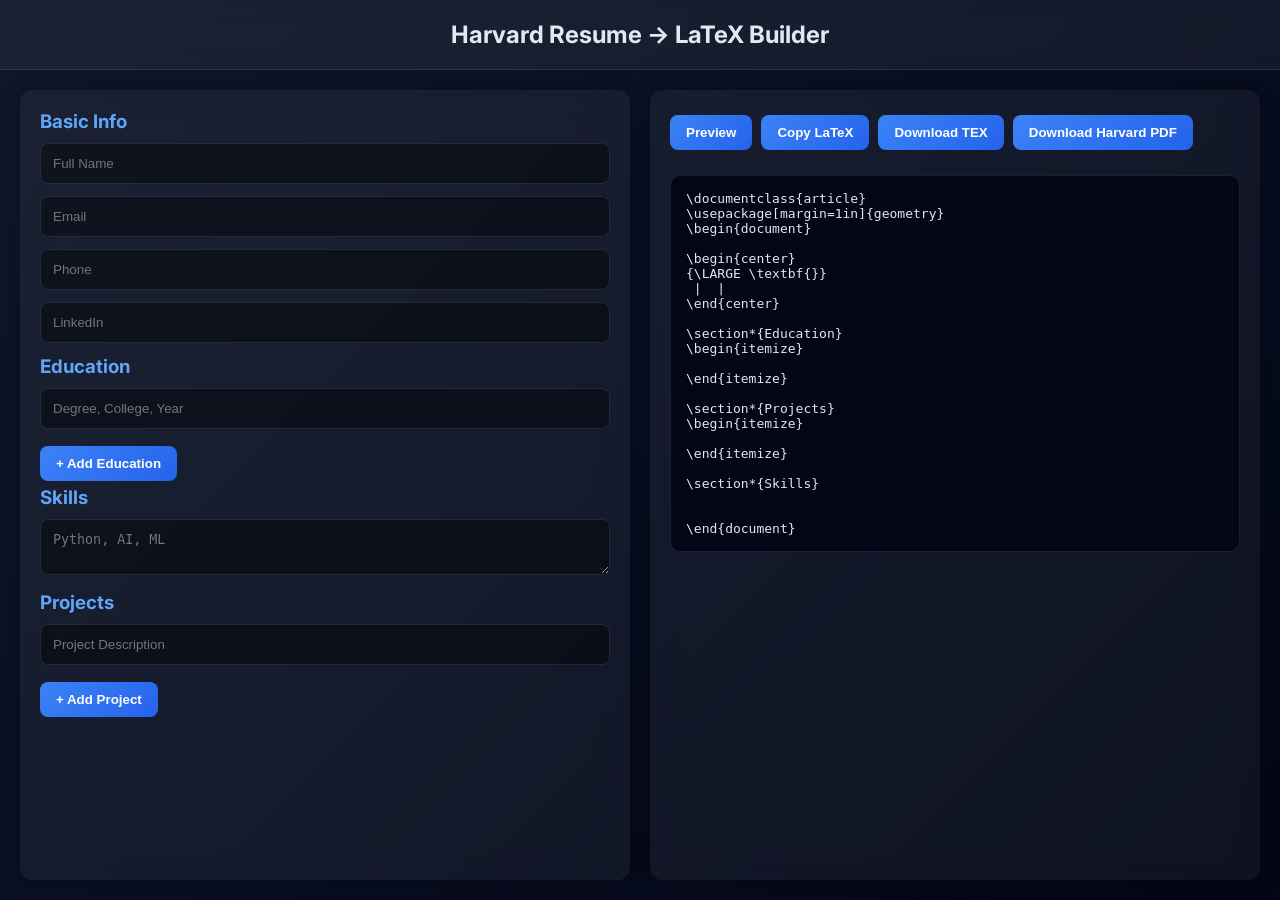
==== Resumify/frontend/index.html @ 5a6a53fe "Initialize Resumify project and sync changes" ====
<!DOCTYPE html>
<html lang="en">
<head>

<meta charset="UTF-8">
<meta name="viewport" content="width=device-width, initial-scale=1.0">

<title>Harvard Resume → LaTeX Builder</title>

<style>

/* FONT */
@import url('https://fonts.googleapis.com/css2?family=Inter:wght@400;600;700&display=swap');

/* RESET */
*
{
box-sizing:border-box;
margin:0;
padding:0;
}

/* BODY */
body
{
font-family:Inter, system-ui;
background:linear-gradient(135deg,#0f172a,#020617);
color:#e2e8f0;
height:100vh;
display:flex;
flex-direction:column;
}

/* HEADER */
header
{
padding:20px;
text-align:center;
font-size:24px;
font-weight:700;
background:rgba(255,255,255,0.05);
backdrop-filter:blur(10px);
border-bottom:1px solid rgba(255,255,255,0.1);
}

/* MAIN */
.main
{
flex:1;
display:flex;
padding:20px;
gap:20px;
}

/* PANELS */
.left,.right
{
flex:1;
background:rgba(255,255,255,0.05);
backdrop-filter:blur(15px);
border-radius:12px;
padding:20px;
overflow:auto;
box-shadow:0 0 20px rgba(0,0,0,0.3);
}

/* TITLES */
h3
{
margin-bottom:10px;
color:#60a5fa;
}

/* INPUTS */
input,textarea
{
width:100%;
padding:12px;
margin-bottom:12px;
background:rgba(0,0,0,0.4);
border:1px solid rgba(255,255,255,0.1);
border-radius:8px;
color:white;
outline:none;
transition:0.3s;
}

input:focus,textarea:focus
{
border-color:#3b82f6;
box-shadow:0 0 10px rgba(59,130,246,0.5);
}

/* BUTTONS */
button
{
padding:10px 16px;
margin:5px 5px 5px 0;
background:linear-gradient(135deg,#3b82f6,#2563eb);
border:none;
border-radius:8px;
color:white;
font-weight:600;
cursor:pointer;
transition:0.3s;
}

button:hover
{
transform:translateY(-2px);
box-shadow:0 5px 15px rgba(59,130,246,0.4);
}

/* LATEX OUTPUT */
pre
{
background:#020617;
padding:15px;
border-radius:10px;
font-size:13px;
border:1px solid rgba(255,255,255,0.1);
}

/* MODAL */
.modal
{
display:none;
position:fixed;
top:0;
left:0;
width:100%;
height:100%;
background:rgba(0,0,0,0.8);
justify-content:center;
align-items:center;
}

.modal-content
{
background:white;
color:black;
padding:40px;
border-radius:10px;
width:60%;
max-width:700px;
}

.close
{
float:right;
font-size:20px;
cursor:pointer;
color:red;
}

</style>

</head>

<body>

<header>
Harvard Resume → LaTeX Builder
</header>

<div class="main">

<!-- LEFT PANEL -->
<div class="left">

<h3>Basic Info</h3>

<input id="name" placeholder="Full Name">
<input id="email" placeholder="Email">
<input id="phone" placeholder="Phone">
<input id="linkedin" placeholder="LinkedIn">

<h3>Education</h3>

<div id="educationContainer"></div>

<button onclick="addEducation()">+ Add Education</button>

<h3>Skills</h3>

<textarea id="skills" placeholder="Python, AI, ML"></textarea>

<h3>Projects</h3>

<div id="projectContainer"></div>

<button onclick="addProject()">+ Add Project</button>

</div>

<!-- RIGHT PANEL -->
<div class="right">

<button onclick="previewResume()">Preview</button>

<button onclick="copyLatex()">Copy LaTeX</button>

<button onclick="downloadTex()">Download TEX</button>

<button onclick="downloadPDF()">Download Harvard PDF</button>

<br><br>

<pre id="output"></pre>

</div>

</div>

<!-- MODAL -->
<div id="modal" class="modal">

<div class="modal-content">

<span class="close" onclick="closeModal()">✖</span>

<div id="resumePreview"></div>

</div>

</div>

<script>

/* GLOBAL LATEX */
let latex="";

/* INIT */
window.onload=function()
{
addEducation();
addProject();
updateLatex();
};

/* ADD EDUCATION */
function addEducation()
{
let input=document.createElement("input");
input.placeholder="Degree, College, Year";
input.oninput=updateLatex;
educationContainer.appendChild(input);
}

/* ADD PROJECT */
function addProject()
{
let input=document.createElement("input");
input.placeholder="Project Description";
input.oninput=updateLatex;
projectContainer.appendChild(input);
}

/* GET VALUE */
function get(id)
{
return document.getElementById(id).value||"";
}

/* LATEX LIST */
function getLatexList(id)
{
let items=document.querySelectorAll("#"+id+" input");
let result="";
items.forEach(i=>{
if(i.value.trim())
result+="\\item "+i.value+"\n";
});
return result;
}

/* HTML LIST */
function getHTMLList(id)
{
let items=document.querySelectorAll("#"+id+" input");
let result="";
items.forEach(i=>{
if(i.value.trim())
result+="<li>"+i.value+"</li>";
});
return result;
}

/* UPDATE LATEX */
function updateLatex()
{

latex=`\\documentclass{article}
\\usepackage[margin=1in]{geometry}
\\begin{document}

\\begin{center}
{\\LARGE \\textbf{${get("name")}}}
${get("email")} | ${get("phone")} | ${get("linkedin")}
\\end{center}

\\section*{Education}
\\begin{itemize}
${getLatexList("educationContainer")}
\\end{itemize}

\\section*{Projects}
\\begin{itemize}
${getLatexList("projectContainer")}
\\end{itemize}

\\section*{Skills}
${get("skills")}

\\end{document}`;

output.textContent=latex;

}

document.addEventListener("input",updateLatex);

/* PREVIEW */
function previewResume()
{

resumePreview.innerHTML=`
<h1>${get("name")}</h1>
<p>${get("email")} | ${get("phone")} | ${get("linkedin")}</p>

<h2>Education</h2>
<ul>${getHTMLList("educationContainer")}</ul>

<h2>Projects</h2>
<ul>${getHTMLList("projectContainer")}</ul>

<h2>Skills</h2>
<p>${get("skills")}</p>
`;

modal.style.display="flex";

}

/* CLOSE */
function closeModal()
{
modal.style.display="none";
}

/* COPY */
function copyLatex()
{
navigator.clipboard.writeText(latex);
alert("LaTeX copied");
}

/* DOWNLOAD TEX */
function downloadTex()
{
let blob=new Blob([latex],{type:"application/x-tex"});
let link=document.createElement("a");
link.href=URL.createObjectURL(blob);
link.download="resume.tex";
link.click();
}

/* DOWNLOAD HARVARD PDF */
function downloadPDF()
{

let win=window.open("","_blank");

win.document.write(`
<html>
<head>
<title>Resume</title>

<style>

body
{
font-family:"Times New Roman",serif;
padding:60px;
max-width:800px;
margin:auto;
color:black;
}

.name
{
font-size:28px;
font-weight:bold;
margin-bottom:5px;
}

.contact
{
margin-bottom:20px;
}

.section
{
font-weight:bold;
margin-top:20px;
border-bottom:1px solid black;
}

ul
{
margin-top:5px;
}

</style>

</head>

<body>

<div class="name">
${get("name")}
</div>

<div class="contact">
${get("email")} | ${get("phone")} | ${get("linkedin")}
</div>

<div class="section">EDUCATION</div>
<ul>${getHTMLList("educationContainer")}</ul>

<div class="section">PROJECTS</div>
<ul>${getHTMLList("projectContainer")}</ul>

<div class="section">SKILLS</div>
<p>${get("skills")}</p>

</body>
</html>
`);

win.document.close();

win.print();

}

</script>

</body>

</html>
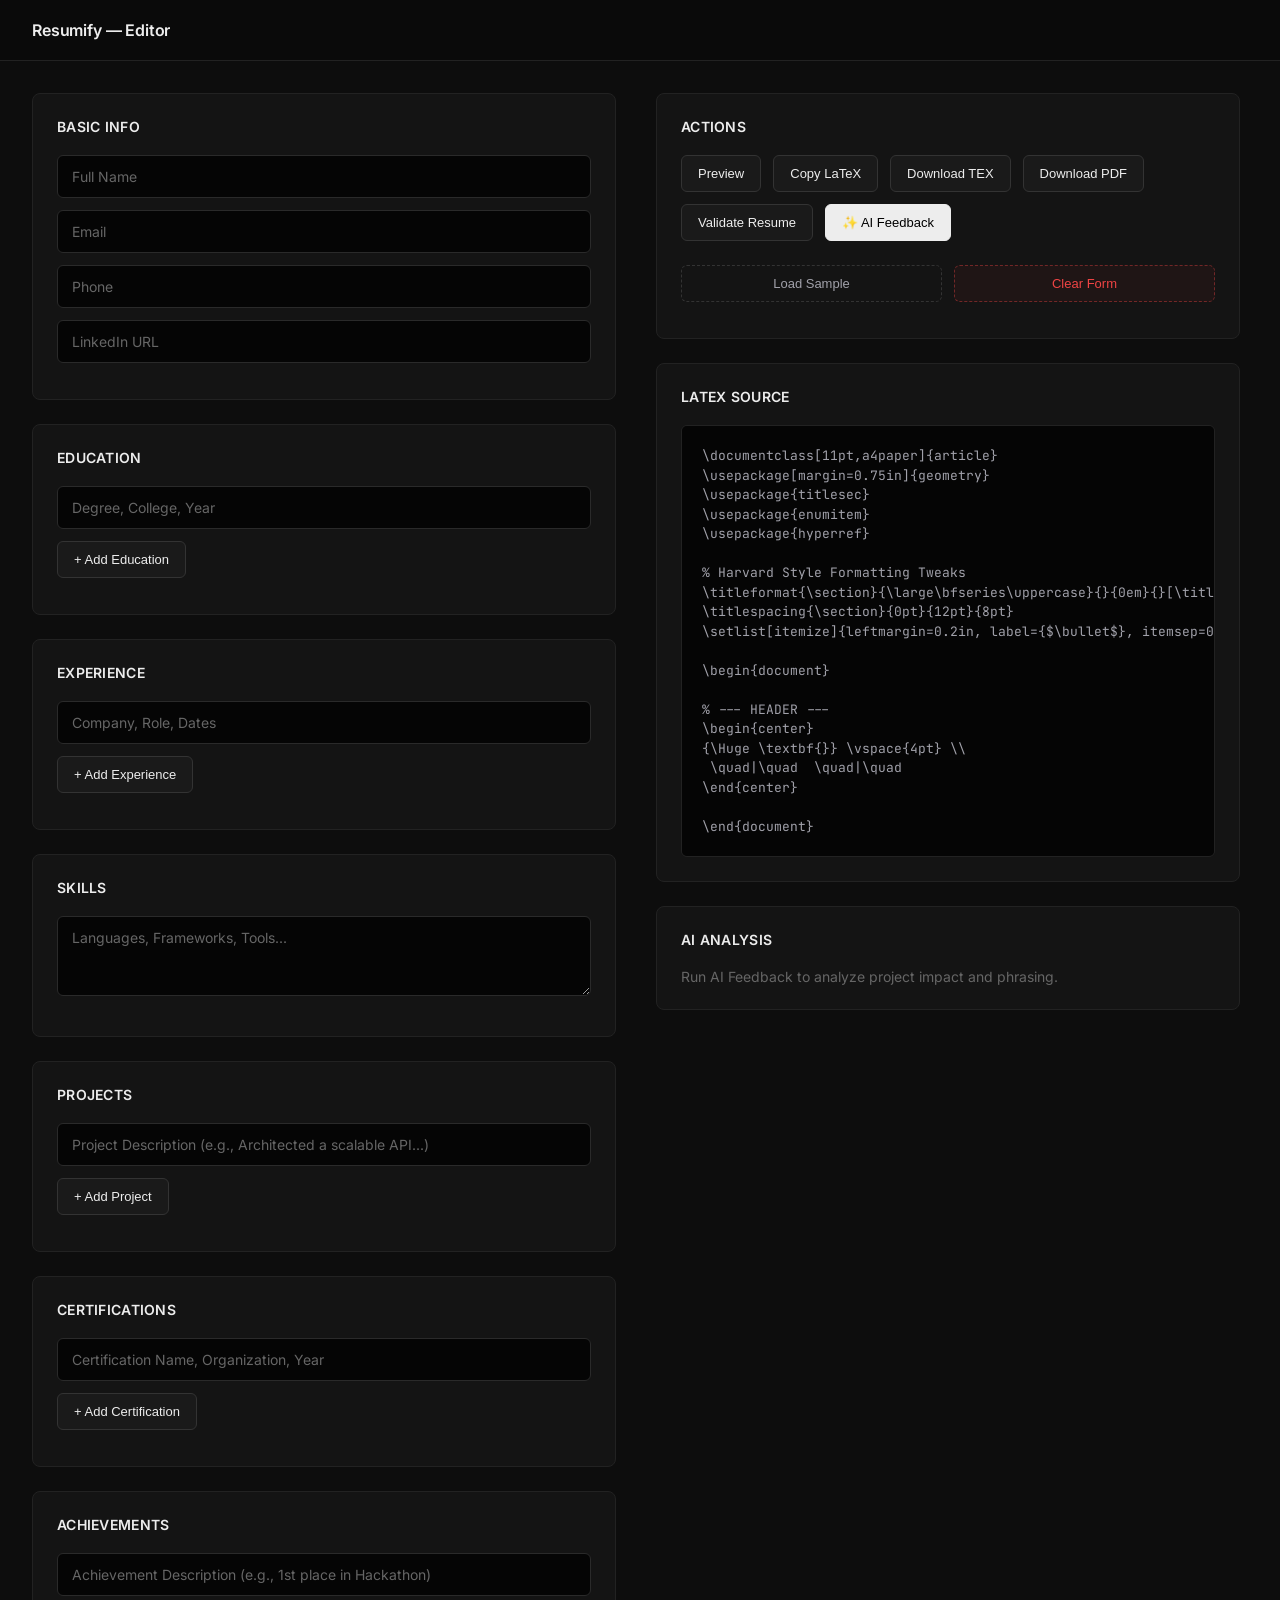
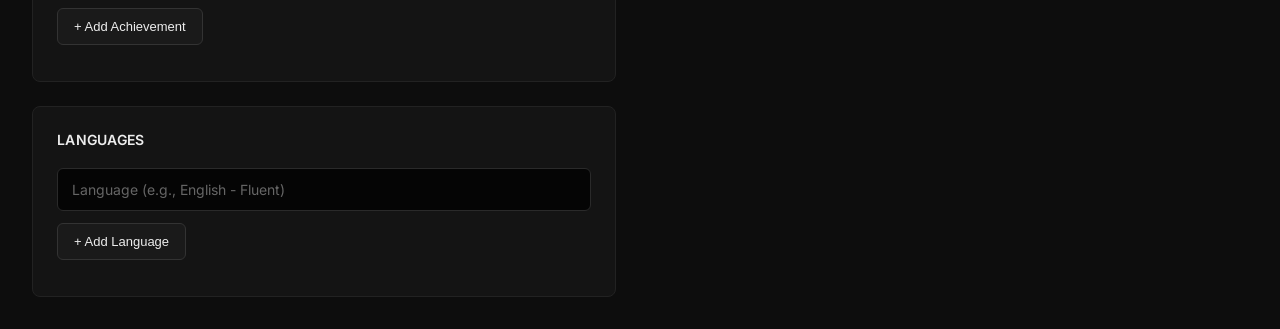
==== commit 4b6cc460: "Added FastAPI backend, ML model (DistilBERT), AI feedback UI" ====
--- a/Resumify/frontend/index.html
+++ b/Resumify/frontend/index.html
@@ -5,12 +5,12 @@
 <meta charset="UTF-8">
 <meta name="viewport" content="width=device-width, initial-scale=1.0">
 
-<title>Harvard Resume → LaTeX Builder</title>
+<title>Resumify — Professional Builder</title>
 
 <style>
 
-/* FONT */
-@import url('https://fonts.googleapis.com/css2?family=Inter:wght@400;600;700&display=swap');
+/* FONTS */
+@import url('https://fonts.googleapis.com/css2?family=Inter:wght@400;500;600&family=JetBrains+Mono:wght@400&display=swap');
 
 /* RESET */
 *
@@ -23,134 +23,269 @@
 /* BODY */
 body
 {
-font-family:Inter, system-ui;
-background:linear-gradient(135deg,#0f172a,#020617);
-color:#e2e8f0;
-height:100vh;
-display:flex;
-flex-direction:column;
+font-family: 'Inter', -apple-system, BlinkMacSystemFont, "Segoe UI", Roboto, sans-serif;
+background-color: #0d0d0d;
+color: #ededed;
+height: 100vh;
+display: flex;
+flex-direction: column;
 }
 
 /* HEADER */
 header
 {
-padding:20px;
-text-align:center;
-font-size:24px;
-font-weight:700;
-background:rgba(255,255,255,0.05);
-backdrop-filter:blur(10px);
-border-bottom:1px solid rgba(255,255,255,0.1);
+padding: 20px 32px;
+font-size: 16px;
+font-weight: 600;
+background-color: #0a0a0a;
+border-bottom: 1px solid #222;
+display: flex;
+align-items: center;
+letter-spacing: -0.01em;
+color: #ededed;
 }
 
 /* MAIN */
 .main
 {
-flex:1;
-display:flex;
-padding:20px;
-gap:20px;
+flex: 1;
+display: flex;
+padding: 32px;
+gap: 32px;
+max-width: 1600px;
+margin: 0 auto;
+width: 100%;
 }
 
 /* PANELS */
-.left,.right
-{
-flex:1;
-background:rgba(255,255,255,0.05);
-backdrop-filter:blur(15px);
-border-radius:12px;
-padding:20px;
-overflow:auto;
-box-shadow:0 0 20px rgba(0,0,0,0.3);
+.left, .right
+{
+flex: 1;
+overflow-y: auto;
+display: flex;
+flex-direction: column;
+gap: 24px;
+padding-right: 8px;
+}
+
+/* SCROLLBARS */
+::-webkit-scrollbar { width: 6px; height: 6px; }
+::-webkit-scrollbar-track { background: transparent; }
+::-webkit-scrollbar-thumb { background: #333; border-radius: 4px; }
+::-webkit-scrollbar-thumb:hover { background: #555; }
+
+/* CARDS */
+.card
+{
+background-color: #141414;
+border-radius: 8px;
+padding: 24px;
+border: 1px solid #222;
 }
 
 /* TITLES */
 h3
 {
-margin-bottom:10px;
-color:#60a5fa;
+margin-bottom: 20px;
+color: #ededed;
+font-size: 14px;
+font-weight: 600;
+letter-spacing: 0.02em;
+text-transform: uppercase;
 }
 
 /* INPUTS */
-input,textarea
-{
-width:100%;
-padding:12px;
-margin-bottom:12px;
-background:rgba(0,0,0,0.4);
-border:1px solid rgba(255,255,255,0.1);
-border-radius:8px;
-color:white;
-outline:none;
-transition:0.3s;
-}
-
-input:focus,textarea:focus
-{
-border-color:#3b82f6;
-box-shadow:0 0 10px rgba(59,130,246,0.5);
+input, textarea
+{
+width: 100%;
+padding: 12px 14px;
+margin-bottom: 12px;
+background-color: #050505;
+border: 1px solid #2a2a2a;
+border-radius: 6px;
+color: #ededed;
+outline: none;
+font-size: 14px;
+font-family: inherit;
+transition: border-color 0.15s ease, box-shadow 0.15s ease;
+}
+
+input:focus, textarea:focus
+{
+border-color: #ededed;
+box-shadow: 0 0 0 1px #ededed;
+}
+
+input::placeholder, textarea::placeholder {
+color: #666;
+}
+
+textarea {
+min-height: 80px;
+resize: vertical;
 }
 
 /* BUTTONS */
 button
 {
-padding:10px 16px;
-margin:5px 5px 5px 0;
-background:linear-gradient(135deg,#3b82f6,#2563eb);
-border:none;
-border-radius:8px;
-color:white;
-font-weight:600;
-cursor:pointer;
-transition:0.3s;
+padding: 10px 16px;
+margin: 0 8px 12px 0;
+background-color: #1a1a1a;
+border: 1px solid #333;
+border-radius: 6px;
+color: #ededed;
+font-size: 13px;
+font-weight: 500;
+cursor: pointer;
+transition: all 0.15s ease;
+display: inline-flex;
+align-items: center;
+justify-content: center;
 }
 
 button:hover
 {
-transform:translateY(-2px);
-box-shadow:0 5px 15px rgba(59,130,246,0.4);
+background-color: #2a2a2a;
+border-color: #444;
+}
+
+.button-primary {
+background-color: #ededed;
+color: #000;
+border-color: #ededed;
+}
+
+.button-primary:hover {
+background-color: #fff;
+border-color: #fff;
 }
 
 /* LATEX OUTPUT */
 pre
 {
-background:#020617;
-padding:15px;
-border-radius:10px;
-font-size:13px;
-border:1px solid rgba(255,255,255,0.1);
+background-color: #050505;
+padding: 20px;
+border-radius: 6px;
+font-size: 13px;
+border: 1px solid #222;
+overflow: auto;
+max-height: 480px;
+color: #a1a1aa;
+font-family: 'JetBrains Mono', 'Menlo', monospace;
+line-height: 1.5;
+}
+
+/* AI FEEDBACK UI */
+.spinner {
+width: 24px;
+height: 24px;
+border: 3px solid rgba(255, 255, 255, 0.1);
+border-top: 3px solid #ededed;
+border-radius: 50%;
+animation: spin 1s linear infinite;
+display: inline-block;
+}
+@keyframes spin {
+0% { transform: rotate(0deg); }
+100% { transform: rotate(360deg); }
+}
+
+.progress-bg {
+background-color: #222;
+height: 6px;
+border-radius: 3px;
+width: 100%;
+overflow: hidden;
+margin-top: 6px;
+}
+.progress-fill {
+height: 100%;
+border-radius: 3px;
+transition: width 0.5s ease-out;
+}
+
+.badge {
+padding: 4px 8px;
+border-radius: 4px;
+font-size: 11px;
+font-weight: 600;
+text-transform: uppercase;
+letter-spacing: 0.05em;
+display: inline-block;
+}
+.badge.strong {
+background: rgba(16, 185, 129, 0.1);
+color: #10b981;
+border: 1px solid rgba(16, 185, 129, 0.2);
+}
+.badge.weak {
+background: rgba(239, 68, 68, 0.1);
+color: #ef4444;
+border: 1px solid rgba(239, 68, 68, 0.2);
+}
+
+.btn-icon {
+background: #1a1a1a;
+border: 1px solid #333;
+padding: 6px 12px;
+border-radius: 4px;
+color: #a1a1aa;
+font-size: 12px;
+cursor: pointer;
+transition: all 0.15s ease;
+display: flex;
+align-items: center;
+gap: 6px;
+margin: 0;
+}
+.btn-icon:hover {
+background: #2a2a2a;
+color: #ededed;
+border-color: #444;
 }
 
 /* MODAL */
 .modal
 {
-display:none;
-position:fixed;
-top:0;
-left:0;
-width:100%;
-height:100%;
-background:rgba(0,0,0,0.8);
-justify-content:center;
-align-items:center;
+display: none;
+position: fixed;
+top: 0;
+left: 0;
+width: 100%;
+height: 100%;
+background: rgba(0, 0, 0, 0.85);
+backdrop-filter: blur(4px);
+justify-content: center;
+align-items: center;
+z-index: 1000;
 }
 
 .modal-content
 {
-background:white;
-color:black;
-padding:40px;
-border-radius:10px;
-width:60%;
-max-width:700px;
+background: #0d0d0d;
+color: #ededed;
+padding: 40px;
+border-radius: 12px;
+border: 1px solid #333;
+width: 60%;
+max-width: 800px;
+max-height: 85vh;
+overflow-y: auto;
+box-shadow: 0 24px 48px rgba(0,0,0,0.5);
 }
 
 .close
 {
-float:right;
-font-size:20px;
-cursor:pointer;
-color:red;
+float: right;
+font-size: 24px;
+cursor: pointer;
+color: #666;
+transition: color 0.15s ease;
+line-height: 1;
+}
+
+.close:hover {
+color: #ededed;
 }
 
 </style>
@@ -160,7 +295,7 @@
 <body>
 
 <header>
-Harvard Resume → LaTeX Builder
+Resumify — Editor
 </header>
 
 <div class="main">
@@ -168,45 +303,84 @@
 <!-- LEFT PANEL -->
 <div class="left">
 
-<h3>Basic Info</h3>
-
-<input id="name" placeholder="Full Name">
-<input id="email" placeholder="Email">
-<input id="phone" placeholder="Phone">
-<input id="linkedin" placeholder="LinkedIn">
-
-<h3>Education</h3>
-
-<div id="educationContainer"></div>
-
-<button onclick="addEducation()">+ Add Education</button>
-
-<h3>Skills</h3>
-
-<textarea id="skills" placeholder="Python, AI, ML"></textarea>
-
-<h3>Projects</h3>
-
-<div id="projectContainer"></div>
-
-<button onclick="addProject()">+ Add Project</button>
+    <div class="card">
+        <h3>Basic Info</h3>
+        <input id="name" placeholder="Full Name">
+        <input id="email" placeholder="Email">
+        <input id="phone" placeholder="Phone">
+        <input id="linkedin" placeholder="LinkedIn URL">
+    </div>
+
+    <div class="card">
+        <h3>Education</h3>
+        <div id="educationContainer"></div>
+        <button onclick="addEducation()">+ Add Education</button>
+    </div>
+
+    <div class="card">
+        <h3>Experience</h3>
+        <div id="experienceContainer"></div>
+        <button onclick="addExperience()">+ Add Experience</button>
+    </div>
+
+    <div class="card">
+        <h3>Skills</h3>
+        <textarea id="skills" placeholder="Languages, Frameworks, Tools..."></textarea>
+    </div>
+
+    <div class="card">
+        <h3>Projects</h3>
+        <div id="projectContainer"></div>
+        <button onclick="addProject()">+ Add Project</button>
+    </div>
+
+    <div class="card">
+        <h3>Certifications</h3>
+        <div id="certificationsContainer"></div>
+        <button onclick="addCertifications()">+ Add Certification</button>
+    </div>
+
+    <div class="card">
+        <h3>Achievements</h3>
+        <div id="achievementsContainer"></div>
+        <button onclick="addAchievements()">+ Add Achievement</button>
+    </div>
+
+    <div class="card">
+        <h3>Languages</h3>
+        <div id="languagesContainer"></div>
+        <button onclick="addLanguages()">+ Add Language</button>
+    </div>
 
 </div>
 
 <!-- RIGHT PANEL -->
 <div class="right">
 
-<button onclick="previewResume()">Preview</button>
-
-<button onclick="copyLatex()">Copy LaTeX</button>
-
-<button onclick="downloadTex()">Download TEX</button>
-
-<button onclick="downloadPDF()">Download Harvard PDF</button>
-
-<br><br>
-
-<pre id="output"></pre>
+    <div class="card">
+        <h3>Actions</h3>
+        <button onclick="previewResume()">Preview</button>
+        <button onclick="copyLatex()">Copy LaTeX</button>
+        <button onclick="downloadTex()">Download TEX</button>
+        <button onclick="downloadPDF()">Download PDF</button>
+        <button onclick="validateResume()">Validate Resume</button>
+        <button onclick="getAIFeedback()" class="button-primary">✨ AI Feedback</button>
+        <div style="height: 12px; width: 100%;"></div>
+        <button onclick="loadSampleData()" style="width: calc(50% - 6px); margin-right: 8px; border: 1px dashed #333; color: #a1a1aa; background: transparent;">Load Sample</button>
+        <button onclick="clearForm()" style="width: calc(50% - 6px); margin-right: 0; border: 1px dashed rgba(239, 68, 68, 0.4); color: #ef4444; background: rgba(239, 68, 68, 0.05);">Clear Form</button>
+    </div>
+
+    <div class="card">
+        <h3>LaTeX Source</h3>
+        <pre id="output"></pre>
+    </div>
+
+    <div class="card">
+        <h3 id="aiHeader">AI Analysis</h3>
+        <div id="validationResult" style="display: none; margin-bottom: 16px; padding: 12px 16px; border-radius: 6px; background: #050505; border: 1px solid #222; font-size: 14px; font-weight: 500;"></div>
+        <div id="aiScoreContainer" style="margin-bottom: 16px;"></div>
+        <div id="aiFeedbackContainer"><p style="color:#666; font-size: 14px;">Run AI Feedback to analyze project impact and phrasing.</p></div>
+    </div>
 
 </div>
 
@@ -230,222 +404,584 @@
 /* GLOBAL LATEX */
 let latex="";
 
+/* UX FEATURES: LOCALSTORAGE & TOAST */
+function showToast(msg) {
+    let t = document.getElementById("toast");
+    if(!t) {
+        t = document.createElement("div");
+        t.id = "toast";
+        t.style.cssText = "position: fixed; bottom: 24px; right: 24px; background: #10b981; color: #fff; padding: 12px 20px; border-radius: 6px; font-size: 13px; font-weight: 500; box-shadow: 0 4px 12px rgba(0,0,0,0.5); z-index: 10000; opacity: 0; transition: opacity 0.3s ease; pointer-events: none;";
+        document.body.appendChild(t);
+    }
+    t.innerText = msg;
+    t.style.display = "block";
+    void t.offsetWidth;
+    t.style.opacity = "1";
+    setTimeout(() => {
+        t.style.opacity = "0";
+        setTimeout(() => t.style.display = "none", 300);
+    }, 2000);
+}
+
+function saveDraft() {
+    const data = {
+        name: get("name"), email: get("email"), phone: get("phone"), linkedin: get("linkedin"), skills: get("skills"), 
+        education: extractList("#educationContainer input"), experience: extractList("#experienceContainer input"), 
+        projects: extractList("#projectContainer input"), certifications: extractList("#certificationsContainer input"),
+        achievements: extractList("#achievementsContainer input"), languages: extractList("#languagesContainer input")
+    };
+    localStorage.setItem("resumify_draft", JSON.stringify(data));
+    showToast("Draft Saved ✓");
+}
+
+let saveTimeout;
+document.addEventListener("input", (e) => {
+    // Only save draft if user is typing in form (not modal)
+    if(e.target.tagName === 'INPUT' || e.target.tagName === 'TEXTAREA') {
+        clearTimeout(saveTimeout);
+        saveTimeout = setTimeout(saveDraft, 1500);
+    }
+});
+
+function appendInputs(containerId, values, addFunc) {
+    const c = document.getElementById(containerId);
+    c.innerHTML = "";
+    if (values && values.length > 0) {
+        values.forEach(v => {
+            addFunc();
+            c.lastElementChild.value = v;
+        });
+    } else {
+        addFunc();
+    }
+}
+
+function loadDraft() {
+    const draft = localStorage.getItem("resumify_draft");
+    if(!draft) return false;
+    try {
+        const data = JSON.parse(draft);
+        document.getElementById("name").value = data.name || "";
+        document.getElementById("email").value = data.email || "";
+        document.getElementById("phone").value = data.phone || "";
+        document.getElementById("linkedin").value = data.linkedin || "";
+        document.getElementById("skills").value = data.skills || "";
+        appendInputs("educationContainer", data.education, addEducation);
+        appendInputs("experienceContainer", data.experience, addExperience);
+        appendInputs("projectContainer", data.projects, addProject);
+        appendInputs("certificationsContainer", data.certifications, addCertifications);
+        appendInputs("achievementsContainer", data.achievements, addAchievements);
+        appendInputs("languagesContainer", data.languages, addLanguages);
+        return true;
+    } catch(e) { return false; }
+}
+
 /* INIT */
 window.onload=function()
 {
+if (!loadDraft()) {
 addEducation();
+addExperience();
 addProject();
+addCertifications();
+addAchievements();
+addLanguages();
+}
 updateLatex();
 };
 
-/* ADD EDUCATION */
-function addEducation()
-{
-let input=document.createElement("input");
-input.placeholder="Degree, College, Year";
-input.oninput=updateLatex;
-educationContainer.appendChild(input);
-}
-
-/* ADD PROJECT */
-function addProject()
-{
-let input=document.createElement("input");
-input.placeholder="Project Description";
-input.oninput=updateLatex;
-projectContainer.appendChild(input);
+/* LOAD SAMPLE DATA */
+function loadSampleData() {
+    document.getElementById("name").value = "Jane Doe";
+    document.getElementById("email").value = "jane.doe@example.com";
+    document.getElementById("phone").value = "+1 (555) 123-4567";
+    document.getElementById("linkedin").value = "linkedin.com/in/janedoe";
+    document.getElementById("skills").value = "Python, JavaScript, React, Node.js, SQL, Machine Learning";
+    
+    appendInputs("educationContainer", ["B.S. in Computer Science, State University, 2018 - 2022"], addEducation);
+    appendInputs("experienceContainer", [
+        "Software Engineer, Tech Solutions Inc, 2022 - Present",
+        "Frontend Intern, Web Studio, 2021 - 2022"
+    ], addExperience);
+    appendInputs("projectContainer", [
+        "E-Commerce Dashboard: Developed full-stack inventory management resolving 50% delay",
+        "AI Chatbot: Integrated OpenAI API for customer service automation"
+    ], addProject);
+    appendInputs("certificationsContainer", ["AWS Solutions Architect Associate, Amazon, 2023"], addCertifications);
+    appendInputs("achievementsContainer", ["1st Place, Global Hackathon 2022"], addAchievements);
+    appendInputs("languagesContainer", ["English - Native", "Spanish - Conversational"], addLanguages);
+    
+    updateLatex();
+    saveDraft();
+    showToast("Sample Data Loaded ✓");
+}
+
+/* CLEAR FORM */
+function clearForm() {
+    if(!confirm("Are you sure you want to clear all fields?")) return;
+    document.getElementById("name").value = "";
+    document.getElementById("email").value = "";
+    document.getElementById("phone").value = "";
+    document.getElementById("linkedin").value = "";
+    document.getElementById("skills").value = "";
+    
+    appendInputs("educationContainer", [], addEducation);
+    appendInputs("experienceContainer", [], addExperience);
+    appendInputs("projectContainer", [], addProject);
+    appendInputs("certificationsContainer", [], addCertifications);
+    appendInputs("achievementsContainer", [], addAchievements);
+    appendInputs("languagesContainer", [], addLanguages);
+    
+    updateLatex();
+    localStorage.removeItem("resumify_draft");
+    showToast("Form Cleared");
+}
+
+/* ADD SECTIONS */
+function addEducation() {
+    let input=document.createElement("input");
+    input.placeholder="Degree, College, Year";
+    input.oninput=updateLatex;
+    document.getElementById("educationContainer").appendChild(input);
+}
+
+function addExperience() {
+    let input=document.createElement("input");
+    input.placeholder="Company, Role, Dates";
+    input.oninput=updateLatex;
+    document.getElementById("experienceContainer").appendChild(input);
+}
+
+function addProject() {
+    let input=document.createElement("input");
+    input.placeholder="Project Description (e.g., Architected a scalable API...)";
+    input.oninput=updateLatex;
+    document.getElementById("projectContainer").appendChild(input);
+}
+
+function addCertifications() {
+    let input=document.createElement("input");
+    input.placeholder="Certification Name, Organization, Year";
+    input.oninput=updateLatex;
+    document.getElementById("certificationsContainer").appendChild(input);
+}
+
+function addAchievements() {
+    let input=document.createElement("input");
+    input.placeholder="Achievement Description (e.g., 1st place in Hackathon)";
+    input.oninput=updateLatex;
+    document.getElementById("achievementsContainer").appendChild(input);
+}
+
+function addLanguages() {
+    let input=document.createElement("input");
+    input.placeholder="Language (e.g., English - Fluent)";
+    input.oninput=updateLatex;
+    document.getElementById("languagesContainer").appendChild(input);
 }
 
 /* GET VALUE */
-function get(id)
-{
-return document.getElementById(id).value||"";
+function get(id) {
+    return document.getElementById(id).value||"";
 }
 
 /* LATEX LIST */
-function getLatexList(id)
-{
-let items=document.querySelectorAll("#"+id+" input");
-let result="";
-items.forEach(i=>{
-if(i.value.trim())
-result+="\\item "+i.value+"\n";
-});
-return result;
+function getLatexList(id) {
+    let items=document.querySelectorAll("#"+id+" input");
+    let result="";
+    items.forEach(i=>{
+        if(i.value.trim()) result+="\\item "+i.value+"\n";
+    });
+    return result;
 }
 
 /* HTML LIST */
-function getHTMLList(id)
-{
-let items=document.querySelectorAll("#"+id+" input");
-let result="";
-items.forEach(i=>{
-if(i.value.trim())
-result+="<li>"+i.value+"</li>";
-});
-return result;
+function getHTMLList(id) {
+    let items=document.querySelectorAll("#"+id+" input");
+    let result="";
+    items.forEach(i=>{
+        if(i.value.trim()) result+="<li>"+i.value+"</li>";
+    });
+    return result;
 }
 
 /* UPDATE LATEX */
-function updateLatex()
-{
-
-latex=`\\documentclass{article}
-\\usepackage[margin=1in]{geometry}
+function updateLatex() {
+
+    // Intelligent parser for Education, Experience, Certifications (Input format: Title, Subtitle, Date)
+    function formatExpEdu(selector) {
+        let items = Array.from(document.querySelectorAll(selector)).map(i => i.value).filter(v => v.trim() !== "");
+        let latexStr = "";
+        items.forEach(val => {
+            let parts = val.split(',');
+            if (parts.length >= 3) {
+                let date = parts.pop().trim();
+                let subtitle = parts.pop().trim();
+                let title = parts.join(',').trim();
+                latexStr += `\\noindent\\textbf{${title}} $|$ \\textit{${subtitle}} \\hfill ${date}\\\\[4pt]\n`;
+            } else if (parts.length === 2) {
+                let date = parts.pop().trim();
+                let title = parts.join(',').trim();
+                latexStr += `\\noindent\\textbf{${title}} \\hfill ${date}\\\\[4pt]\n`;
+            } else {
+                latexStr += `\\noindent\\textbf{${val}}\\\\[4pt]\n`;
+            }
+        });
+        return latexStr;
+    }
+
+    // Intelligent parser for Projects (Input format: Project Name - Description)
+    function formatProjects(selector) {
+        let items = Array.from(document.querySelectorAll(selector)).map(i => i.value).filter(v => v.trim() !== "");
+        let latexStr = "";
+        items.forEach(val => {
+            let splitIndex = val.indexOf(':');
+            if (splitIndex === -1) splitIndex = val.indexOf('-');
+            
+            if (splitIndex !== -1 && splitIndex < 50) {
+                let title = val.substring(0, splitIndex).trim();
+                let desc = val.substring(splitIndex + 1).replace(/^[\s\-]+/, '').trim(); // Remove leading dash/spaces
+                latexStr += `\\noindent\\textbf{${title}}\n\\begin{itemize}\n  \\item ${desc}\n\\end{itemize}\n`;
+            } else {
+                latexStr += `\\noindent\\textbf{${val}}\\\\[4pt]\n`;
+            }
+        });
+        return latexStr;
+    }
+
+    // Standard Bullet Point generator
+    function formatSimpleBullets(selector) {
+        let items = Array.from(document.querySelectorAll(selector)).map(i => i.value).filter(v => v.trim() !== "");
+        if(items.length === 0) return "";
+        let latexStr = "\\begin{itemize}\n";
+        items.forEach(val => {
+            latexStr += `  \\item ${val}\n`;
+        });
+        latexStr += "\\end{itemize}\n";
+        return latexStr;
+    }
+
+    // Generate specific LaTeX structures based on inputted data
+    const expLatex = formatExpEdu("#experienceContainer input");
+    const eduLatex = formatExpEdu("#educationContainer input");
+    const projLatex = formatProjects("#projectContainer input");
+    const certLatex = formatExpEdu("#certificationsContainer input");
+    const achLatex = formatSimpleBullets("#achievementsContainer input");
+    const langLatex = formatSimpleBullets("#languagesContainer input");
+    const skillsText = get("skills").trim();
+
+latex=`\\documentclass[11pt,a4paper]{article}
+\\usepackage[margin=0.75in]{geometry}
+\\usepackage{titlesec}
+\\usepackage{enumitem}
+\\usepackage{hyperref}
+
+% Harvard Style Formatting Tweaks
+\\titleformat{\\section}{\\large\\bfseries\\uppercase}{}{0em}{}[\\titlerule]
+\\titlespacing{\\section}{0pt}{12pt}{8pt}
+\\setlist[itemize]{leftmargin=0.2in, label={$\\bullet$}, itemsep=0pt, parsep=2pt, topsep=2pt}
+
 \\begin{document}
 
+% --- HEADER ---
 \\begin{center}
-{\\LARGE \\textbf{${get("name")}}}
-${get("email")} | ${get("phone")} | ${get("linkedin")}
+{\\Huge \\textbf{${get("name")}}} \\vspace{4pt} \\\\
+${get("email")} \\quad|\\quad ${get("phone")} \\quad|\\quad ${get("linkedin")}
 \\end{center}
-
-\\section*{Education}
-\\begin{itemize}
-${getLatexList("educationContainer")}
-\\end{itemize}
-
-\\section*{Projects}
-\\begin{itemize}
-${getLatexList("projectContainer")}
-\\end{itemize}
-
-\\section*{Skills}
-${get("skills")}
-
-\\end{document}`;
-
-output.textContent=latex;
-
+`;
+
+if (expLatex) {
+    latex += `\n\\section*{Experience}\n${expLatex}`;
+}
+if (eduLatex) {
+    latex += `\n\\section*{Education}\n${eduLatex}`;
+}
+if (projLatex) {
+    latex += `\n\\section*{Projects}\n${projLatex}`;
+}
+if (skillsText) {
+    latex += `\n\\section*{Skills}\n\\noindent ${skillsText}\n\\vspace{8pt}\n`;
+}
+if (certLatex) {
+    latex += `\n\\section*{Certifications}\n${certLatex}`;
+}
+if (achLatex || langLatex) {
+    latex += `\n\\section*{Additional Information}\n`;
+    if (achLatex) latex += `\\textbf{Achievements:}\n${achLatex}\n`;
+    if (langLatex) latex += `\\textbf{Languages:}\n${langLatex}\n`;
+}
+
+latex += `\n\\end{document}`;
+
+    document.getElementById("output").textContent=latex;
 }
 
 document.addEventListener("input",updateLatex);
 
 /* PREVIEW */
-function previewResume()
-{
-
-resumePreview.innerHTML=`
-<h1>${get("name")}</h1>
-<p>${get("email")} | ${get("phone")} | ${get("linkedin")}</p>
-
-<h2>Education</h2>
-<ul>${getHTMLList("educationContainer")}</ul>
-
-<h2>Projects</h2>
-<ul>${getHTMLList("projectContainer")}</ul>
-
-<h2>Skills</h2>
-<p>${get("skills")}</p>
-`;
-
-modal.style.display="flex";
-
+function previewResume() {
+    const resumePreview = document.getElementById("resumePreview");
+    const modal = document.getElementById("modal");
+
+    resumePreview.innerHTML=`
+        <h1 style="margin-bottom:8px; font-size:24px;">${get("name")}</h1>
+        <p style="color:#a1a1aa; margin-bottom:24px; font-size:14px;">${get("email")} | ${get("phone")} | ${get("linkedin")}</p>
+
+        <h2 style="font-size:18px; margin-top:20px; margin-bottom:12px; border-bottom:1px solid #333; padding-bottom:8px;">Experience</h2>
+        <ul style="padding-left:20px; font-size:14px; line-height:1.6; color:#d4d4d8;">${getHTMLList("experienceContainer")}</ul>
+
+        <h2 style="font-size:18px; margin-top:20px; margin-bottom:12px; border-bottom:1px solid #333; padding-bottom:8px;">Education</h2>
+        <ul style="padding-left:20px; font-size:14px; line-height:1.6; color:#d4d4d8;">${getHTMLList("educationContainer")}</ul>
+
+        <h2 style="font-size:18px; margin-top:24px; margin-bottom:12px; border-bottom:1px solid #333; padding-bottom:8px;">Projects</h2>
+        <ul style="padding-left:20px; font-size:14px; line-height:1.6; color:#d4d4d8;">${getHTMLList("projectContainer")}</ul>
+
+        <h2 style="font-size:18px; margin-top:24px; margin-bottom:12px; border-bottom:1px solid #333; padding-bottom:8px;">Certifications</h2>
+        <ul style="padding-left:20px; font-size:14px; line-height:1.6; color:#d4d4d8;">${getHTMLList("certificationsContainer")}</ul>
+
+        <h2 style="font-size:18px; margin-top:24px; margin-bottom:12px; border-bottom:1px solid #333; padding-bottom:8px;">Achievements</h2>
+        <ul style="padding-left:20px; font-size:14px; line-height:1.6; color:#d4d4d8;">${getHTMLList("achievementsContainer")}</ul>
+
+        <h2 style="font-size:18px; margin-top:24px; margin-bottom:12px; border-bottom:1px solid #333; padding-bottom:8px;">Skills & Languages</h2>
+        <p style="font-size:14px; color:#d4d4d8; line-height:1.6; margin-bottom:10px;"><b>Skills:</b> ${get("skills")}</p>
+        <ul style="padding-left:20px; font-size:14px; line-height:1.6; color:#d4d4d8;">${getHTMLList("languagesContainer")}</ul>
+    `;
+
+    modal.style.display="flex";
 }
 
 /* CLOSE */
-function closeModal()
-{
-modal.style.display="none";
+function closeModal() {
+    document.getElementById("modal").style.display="none";
 }
 
 /* COPY */
-function copyLatex()
-{
-navigator.clipboard.writeText(latex);
-alert("LaTeX copied");
+function copyLatex() {
+    navigator.clipboard.writeText(latex);
+    const copyBtn = event.target;
+    const originalText = copyBtn.innerText;
+    copyBtn.innerText = "Copied ✓";
+    setTimeout(() => { copyBtn.innerText = originalText; }, 2000);
 }
 
 /* DOWNLOAD TEX */
-function downloadTex()
-{
-let blob=new Blob([latex],{type:"application/x-tex"});
-let link=document.createElement("a");
-link.href=URL.createObjectURL(blob);
-link.download="resume.tex";
-link.click();
+function downloadTex() {
+    let blob=new Blob([latex],{type:"application/x-tex"});
+    let link=document.createElement("a");
+    link.href=URL.createObjectURL(blob);
+    link.download="resume.tex";
+    link.click();
 }
 
 /* DOWNLOAD HARVARD PDF */
-function downloadPDF()
-{
-
-let win=window.open("","_blank");
-
-win.document.write(`
-<html>
-<head>
-<title>Resume</title>
-
-<style>
-
-body
-{
-font-family:"Times New Roman",serif;
-padding:60px;
-max-width:800px;
-margin:auto;
-color:black;
-}
-
-.name
-{
-font-size:28px;
-font-weight:bold;
-margin-bottom:5px;
-}
-
-.contact
-{
-margin-bottom:20px;
-}
-
-.section
-{
-font-weight:bold;
-margin-top:20px;
-border-bottom:1px solid black;
-}
-
-ul
-{
-margin-top:5px;
-}
-
-</style>
-
-</head>
-
-<body>
-
-<div class="name">
-${get("name")}
-</div>
-
-<div class="contact">
-${get("email")} | ${get("phone")} | ${get("linkedin")}
-</div>
-
-<div class="section">EDUCATION</div>
-<ul>${getHTMLList("educationContainer")}</ul>
-
-<div class="section">PROJECTS</div>
-<ul>${getHTMLList("projectContainer")}</ul>
-
-<div class="section">SKILLS</div>
-<p>${get("skills")}</p>
+function downloadPDF() {
+    let win=window.open("","_blank");
+
+    win.document.write(`
+    <html>
+    <head>
+    <title>Resume</title>
+
+    <style>
+    body { font-family:"Times New Roman",serif; padding:60px; max-width:800px; margin:auto; color:black; line-height: 1.5; }
+    .name { font-size:28px; font-weight:bold; margin-bottom:5px; text-transform: uppercase; letter-spacing: 1px; }
+    .contact { margin-bottom:24px; font-size: 14px; }
+    .section { font-weight:bold; margin-top:20px; border-bottom:1px solid black; padding-bottom:2px; margin-bottom: 8px; font-size: 14px; letter-spacing: 1px; text-transform: uppercase; }
+    ul { margin-top:0px; padding-left: 20px; }
+    li { margin-bottom: 4px; }
+    p { margin: 8px 0; }
+    </style>
+
+    </head>
+    <body>
+
+    <div class="name">${get("name")}</div>
+    <div class="contact">${get("email")} | ${get("phone")} | ${get("linkedin")}</div>
+
+    <div class="section">Experience</div>
+    <ul>${getHTMLList("experienceContainer")}</ul>
+
+    <div class="section">Education</div>
+    <ul>${getHTMLList("educationContainer")}</ul>
+
+    <div class="section">Projects</div>
+    <ul>${getHTMLList("projectContainer")}</ul>
+
+    <div class="section">Certifications</div>
+    <ul>${getHTMLList("certificationsContainer")}</ul>
+
+    <div class="section">Achievements</div>
+    <ul>${getHTMLList("achievementsContainer")}</ul>
+
+    <div class="section">Skills & Languages</div>
+    <p><b>Skills:</b> ${get("skills")}</p>
+    <ul>${getHTMLList("languagesContainer")}</ul>
+
+    </body>
+    </html>
+    `);
+
+    win.document.close();
+
+    // Wait for fonts to load before printing
+    setTimeout(() => {
+        win.print();
+    }, 250);
+}
+
+/* HELPER EXTRACTOR */
+function extractList(selector) {
+    return Array.from(document.querySelectorAll(selector)).map(i => i.value).filter(v => v.trim() !== "");
+}
+
+/* VALIDATE RESUME via FASTAPI */
+async function validateResume() {
+    const resumeData = { 
+        name: get("name"), 
+        email: get("email"), 
+        phone: get("phone"), 
+        linkedin: get("linkedin"), 
+        skills: get("skills"), 
+        education: extractList("#educationContainer input"), 
+        experience: extractList("#experienceContainer input"), 
+        projects: extractList("#projectContainer input"),
+        certifications: extractList("#certificationsContainer input"),
+        achievements: extractList("#achievementsContainer input"),
+        languages: extractList("#languagesContainer input")
+    };
+
+    try {
+        const response = await fetch("http://127.0.0.1:8000/resume", {
+            method: "POST",
+            headers: { "Content-Type": "application/json" },
+            body: JSON.stringify(resumeData)
+        });
+
+        const result = await response.json();
+        const resultDiv = document.getElementById("validationResult");
+        resultDiv.style.display = "block";
+
+        if (response.ok) {
+            resultDiv.innerText = "✓ Validation Success";
+            resultDiv.style.color = "#10b981";
+            resultDiv.style.borderColor = "#064e3b";
+            resultDiv.style.backgroundColor = "rgba(16, 185, 129, 0.1)";
+        } else {
+            // Very clean output
+            resultDiv.innerText = "✕ Validation Failed - Check that no inputs are empty!";
+            resultDiv.style.color = "#ef4444";
+            resultDiv.style.borderColor = "#7f1d1d";
+            resultDiv.style.backgroundColor = "rgba(239, 68, 68, 0.1)";
+        }
+    } catch (error) {
+        alert("Server connection failed! Is backend running?");
+    }
+}
+
+/* AI FEEDBACK via FASTAPI NLP */
+async function getAIFeedback() {
+
+    const resumeData = {
+        name: get("name") || "Jane Doe", 
+        email: get("email") || "jane@example.com",
+        phone: get("phone") || "555-0100",
+        linkedin: get("linkedin") || "linkedin.com/in",
+        skills: get("skills") || "JavaScript",
+        education: extractList("#educationContainer input").length ? extractList("#educationContainer input") : ["University"],
+        experience: extractList("#experienceContainer input").length ? extractList("#experienceContainer input") : ["Google"],
+        projects: extractList("#projectContainer input").length ? extractList("#projectContainer input") : ["I made a website"],
+        certifications: extractList("#certificationsContainer input").length ? extractList("#certificationsContainer input") : ["AWS"],
+        achievements: extractList("#achievementsContainer input").length ? extractList("#achievementsContainer input") : ["1st Place"],
+        languages: extractList("#languagesContainer input").length ? extractList("#languagesContainer input") : ["English"]
+    };
+
+    const aiHeader = document.getElementById("aiHeader");
+    const scoreContainer = document.getElementById("aiScoreContainer");
+    const aiContainer = document.getElementById("aiFeedbackContainer");
+    
+    aiContainer.innerHTML = `
+        <div style="display: flex; flex-direction: column; align-items: center; justify-content: center; padding: 32px 0;">
+            <div class="spinner"></div>
+            <p style="color: #a1a1aa; font-size: 14px; margin-top: 16px;">Analyzing linguistics...</p>
+        </div>
+    `;
+    if(scoreContainer) scoreContainer.innerHTML = "";
+
+    try {
+        const response = await fetch("http://127.0.0.1:8000/analyze", {
+            method: "POST",
+            headers: { "Content-Type": "application/json" },
+            body: JSON.stringify(resumeData)
+        });
+
+        const result = await response.json();
+        aiContainer.innerHTML = ""; 
+        
+        if (response.ok && result.analysis) {
+            let scoreColor = "#ef4444"; 
+            if (result.score >= 80) scoreColor = "#10b981"; 
+            else if (result.score >= 60) scoreColor = "#eab308"; 
+            
+            if(scoreContainer) {
+                scoreContainer.innerHTML = `
+                    <div style="font-size: 14px; color: #a1a1aa; margin-bottom: 4px; text-transform: uppercase; letter-spacing: 0.05em; font-weight: 600;">Overall Score</div>
+                    <div style="font-size: 48px; font-weight: 600; color: ${scoreColor}; line-height: 1;">
+                        ${result.score}<span style="font-size: 20px; color: #555;">/100</span>
+                    </div>
+                `;
+            }
+
+            result.analysis.forEach(item => {
+                const isStrong = item.strength === "strong";
+                const badgeClass = isStrong ? "strong" : "weak";
+                const color = isStrong ? "#10b981" : "#ef4444"; 
+                const percentage = Math.round(item.confidence * 100);
+                const safeSuggestion = item.suggestion.replace(/"/g, '&quot;').replace(/'/g, "\\'");
+                
+                const feedbackCard = `
+                <div style="background: #050505; padding: 20px; margin-top: 16px; border-radius: 8px; border: 1px solid #222; position: relative;">
+                    <div style="display: flex; justify-content: space-between; align-items: flex-start; margin-bottom: 16px;">
+                        <span class="badge ${badgeClass}">${item.strength}</span>
+                        <div style="text-align: right; width: 120px;">
+                            <div style="color: #a1a1aa; font-size: 11px; font-weight: 600; text-transform: uppercase;">Confidence <span style="color: #ededed;">${percentage}%</span></div>
+                            <div class="progress-bg">
+                                <div class="progress-fill" style="width: ${percentage}%; background-color: ${color};"></div>
+                            </div>
+                        </div>
+                    </div>
+                    
+                    <p style="font-weight: 500; margin-bottom: 12px; font-size: 14px; color: #ededed; line-height: 1.5; padding-bottom: 16px; border-bottom: 1px solid #1a1a1a;">
+                         ${item.project}
+                    </p>
+                    
+                    <div style="display: flex; justify-content: space-between; align-items: center; background: #0a0a0a; padding: 12px; border-radius: 6px; border: 1px solid #1a1a1a; margin-top: 12px;">
+                        <p style="font-size: 13px; color: #a1a1aa; line-height: 1.5; margin: 0; flex: 1; padding-right: 16px;">💡 <span style="color: #d4d4d8;">${item.suggestion}</span></p>
+                        <button class="btn-icon" onclick="copyText(this, '${safeSuggestion}')">
+                            <svg width="14" height="14" viewBox="0 0 24 24" fill="none" stroke="currentColor" stroke-width="2" stroke-linecap="round" stroke-linejoin="round"><rect x="9" y="9" width="13" height="13" rx="2" ry="2"></rect><path d="M5 15H4a2 2 0 0 1-2-2V4a2 2 0 0 1 2-2h9a2 2 0 0 1 2 2v1"></path></svg>
+                            Copy
+                        </button>
+                    </div>
+                </div>
+                `;
+                aiContainer.innerHTML += feedbackCard;
+            });
+        } else {
+            aiContainer.innerHTML = "<p style='color: #ef4444; font-size: 14px;'>Failed to analyze. Please check inputs.</p>";
+        }
+    } catch (error) {
+        aiContainer.innerHTML = "<p style='color: #ef4444; font-size: 14px;'>Server connection failed.</p>";
+    }
+}
+
+window.copyText = function(btn, text) {
+    navigator.clipboard.writeText(text);
+    const originalHTML = btn.innerHTML;
+    btn.innerHTML = `✓ Copied`;
+    setTimeout(() => { btn.innerHTML = originalHTML; }, 2000);
+}
+
+</script>
 
 </body>
+
 </html>
-`);
-
-win.document.close();
-
-win.print();
-
-}
-
-</script>
-
-</body>
-
-</html>
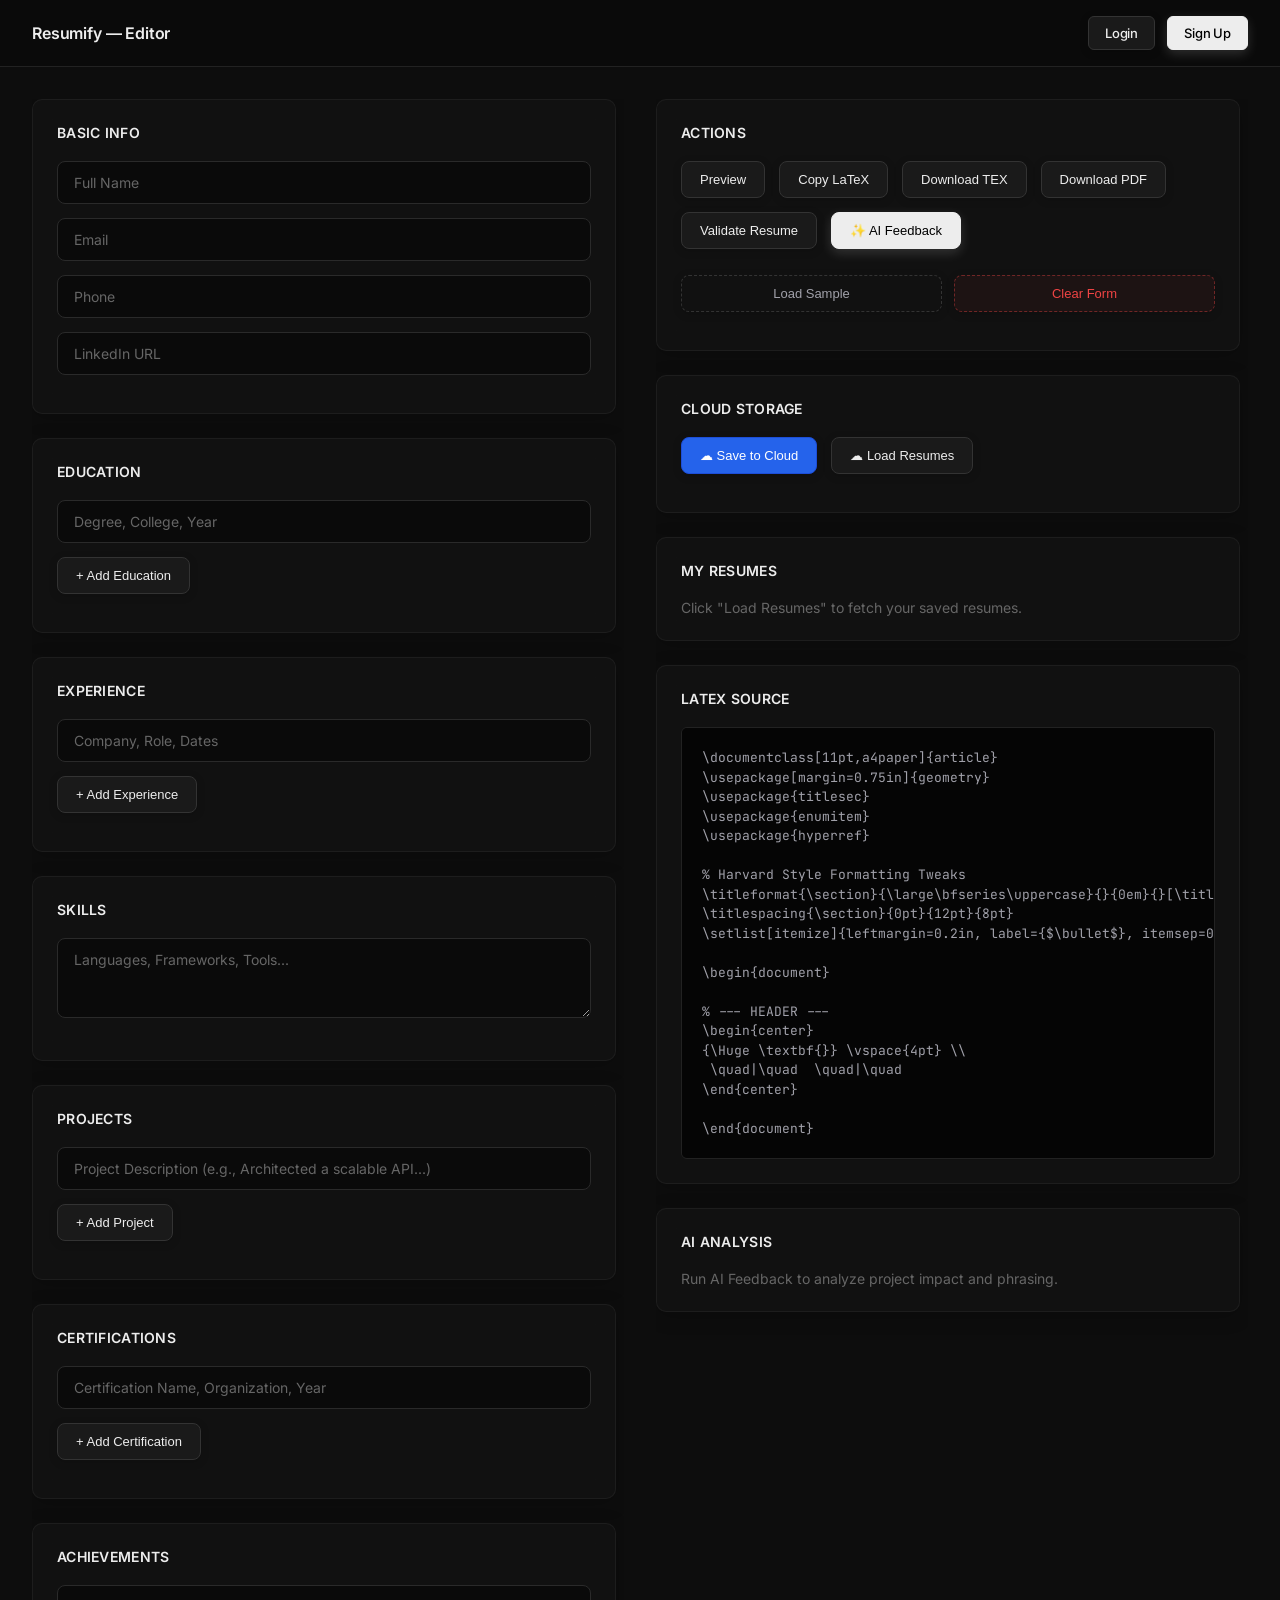
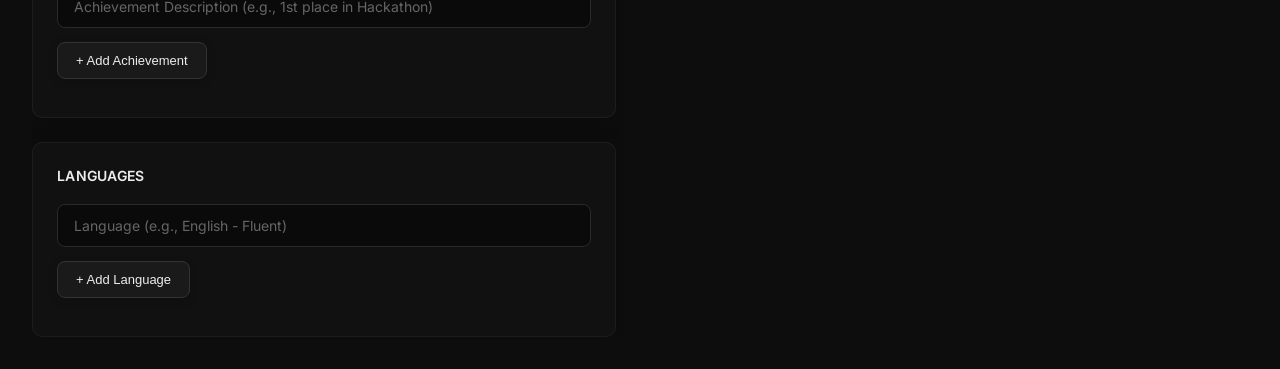
==== commit 4d62c530: "Final Resumify project - Django auth, FastAPI ML, PostgreSQL, frontend UI polished" ====
--- a/Resumify/frontend/index.html
+++ b/Resumify/frontend/index.html
@@ -34,15 +34,66 @@
 /* HEADER */
 header
 {
-padding: 20px 32px;
+padding: 16px 32px;
 font-size: 16px;
 font-weight: 600;
 background-color: #0a0a0a;
 border-bottom: 1px solid #222;
 display: flex;
+justify-content: space-between;
 align-items: center;
 letter-spacing: -0.01em;
 color: #ededed;
+}
+
+.auth-nav {
+display: flex;
+gap: 12px;
+align-items: center;
+}
+
+.auth-btn {
+padding: 8px 16px;
+border-radius: 6px;
+font-size: 13px;
+font-weight: 500;
+cursor: pointer;
+text-decoration: none;
+color: #ededed;
+border: 1px solid #333;
+background: #1a1a1a;
+transition: all 0.25s cubic-bezier(0.4, 0, 0.2, 1);
+box-shadow: 0 2px 8px rgba(0,0,0,0.2);
+}
+
+.auth-btn:hover {
+background: #2a2a2a;
+border-color: #555;
+transform: translateY(-1px) scale(1.02);
+box-shadow: 0 4px 12px rgba(0,0,0,0.3), 0 0 8px rgba(255,255,255,0.05);
+}
+
+.auth-btn:active {
+transform: translateY(0) scale(0.98);
+}
+
+.auth-btn-primary {
+background: #ededed;
+color: #000;
+border-color: #ededed;
+box-shadow: 0 4px 12px rgba(255,255,255,0.15);
+}
+
+.auth-btn-primary:hover {
+background: #fff;
+border-color: #fff;
+box-shadow: 0 6px 20px rgba(255,255,255,0.25);
+}
+
+.auth-user {
+font-size: 13px;
+color: #a1a1aa;
+margin-right: 8px;
 }
 
 /* MAIN */
@@ -69,19 +120,48 @@
 }
 
 /* SCROLLBARS */
-::-webkit-scrollbar { width: 6px; height: 6px; }
-::-webkit-scrollbar-track { background: transparent; }
-::-webkit-scrollbar-thumb { background: #333; border-radius: 4px; }
+::-webkit-scrollbar { width: 8px; height: 8px; }
+::-webkit-scrollbar-track { background: rgba(0,0,0,0.1); border-radius: 4px; }
+::-webkit-scrollbar-thumb { background: #333; border-radius: 4px; border: 2px solid #0d0d0d; }
 ::-webkit-scrollbar-thumb:hover { background: #555; }
 
 /* CARDS */
 .card
 {
-background-color: #141414;
-border-radius: 8px;
+background-color: rgba(20, 20, 20, 0.7);
+backdrop-filter: blur(12px);
+-webkit-backdrop-filter: blur(12px);
+border-radius: 10px;
 padding: 24px;
-border: 1px solid #222;
-}
+border: 1px solid rgba(255, 255, 255, 0.05);
+box-shadow: 0 4px 20px rgba(0,0,0,0.2);
+transition: transform 0.3s cubic-bezier(0.4, 0, 0.2, 1), box-shadow 0.3s cubic-bezier(0.4, 0, 0.2, 1);
+animation: slideInUp 0.6s cubic-bezier(0.16, 1, 0.3, 1) both;
+}
+
+.card:hover {
+transform: translateY(-4px);
+box-shadow: 0 12px 30px rgba(0,0,0,0.4), 0 0 0 1px rgba(255,255,255,0.08);
+}
+
+@keyframes slideInUp {
+    from { opacity: 0; transform: translateY(20px); }
+    to { opacity: 1; transform: translateY(0); }
+}
+
+.left .card:nth-child(1) { animation-delay: 0.05s; }
+.left .card:nth-child(2) { animation-delay: 0.1s; }
+.left .card:nth-child(3) { animation-delay: 0.15s; }
+.left .card:nth-child(4) { animation-delay: 0.2s; }
+.left .card:nth-child(5) { animation-delay: 0.25s; }
+.left .card:nth-child(6) { animation-delay: 0.3s; }
+.left .card:nth-child(7) { animation-delay: 0.35s; }
+.left .card:nth-child(8) { animation-delay: 0.4s; }
+
+.right .card:nth-child(1) { animation-delay: 0.15s; }
+.right .card:nth-child(2) { animation-delay: 0.25s; }
+.right .card:nth-child(3) { animation-delay: 0.35s; }
+.right .card:nth-child(4) { animation-delay: 0.45s; }
 
 /* TITLES */
 h3
@@ -98,22 +178,24 @@
 input, textarea
 {
 width: 100%;
-padding: 12px 14px;
-margin-bottom: 12px;
-background-color: #050505;
+padding: 12px 16px;
+margin-bottom: 14px;
+background-color: rgba(5, 5, 5, 0.6);
 border: 1px solid #2a2a2a;
-border-radius: 6px;
+border-radius: 8px;
 color: #ededed;
 outline: none;
 font-size: 14px;
 font-family: inherit;
-transition: border-color 0.15s ease, box-shadow 0.15s ease;
+transition: all 0.3s cubic-bezier(0.4, 0, 0.2, 1);
 }
 
 input:focus, textarea:focus
 {
-border-color: #ededed;
-box-shadow: 0 0 0 1px #ededed;
+border-color: #666;
+background-color: rgba(10, 10, 10, 0.8);
+box-shadow: 0 0 0 3px rgba(255,255,255,0.05);
+transform: translateY(-1px);
 }
 
 input::placeholder, textarea::placeholder {
@@ -128,36 +210,45 @@
 /* BUTTONS */
 button
 {
-padding: 10px 16px;
-margin: 0 8px 12px 0;
+padding: 10px 18px;
+margin: 0 10px 14px 0;
 background-color: #1a1a1a;
 border: 1px solid #333;
-border-radius: 6px;
+border-radius: 8px;
 color: #ededed;
 font-size: 13px;
 font-weight: 500;
 cursor: pointer;
-transition: all 0.15s ease;
+transition: all 0.25s cubic-bezier(0.4, 0, 0.2, 1);
 display: inline-flex;
 align-items: center;
 justify-content: center;
+box-shadow: 0 2px 8px rgba(0,0,0,0.2);
 }
 
 button:hover
 {
 background-color: #2a2a2a;
-border-color: #444;
+border-color: #555;
+transform: translateY(-2px) scale(1.02);
+box-shadow: 0 6px 16px rgba(0,0,0,0.4), 0 0 12px rgba(255,255,255,0.05);
+}
+
+button:active {
+transform: translateY(0) scale(0.98);
 }
 
 .button-primary {
 background-color: #ededed;
 color: #000;
 border-color: #ededed;
+box-shadow: 0 4px 12px rgba(255,255,255,0.15);
 }
 
 .button-primary:hover {
 background-color: #fff;
 border-color: #fff;
+box-shadow: 0 6px 20px rgba(255,255,255,0.25);
 }
 
 /* LATEX OUTPUT */
@@ -288,6 +379,99 @@
 color: #ededed;
 }
 
+/* TOAST NOTIFICATIONS */
+#toast-container {
+    position: fixed;
+    top: 24px;
+    right: 24px;
+    z-index: 10000;
+    display: flex;
+    flex-direction: column;
+    gap: 12px;
+    pointer-events: none;
+}
+
+.toast {
+    background: #1a1a1a;
+    color: #ededed;
+    padding: 14px 20px;
+    border-radius: 8px;
+    font-size: 14px;
+    font-weight: 500;
+    box-shadow: 0 8px 24px rgba(0,0,0,0.4);
+    border: 1px solid #333;
+    opacity: 0;
+    transform: translateY(-10px);
+    transition: opacity 0.3s ease, transform 0.3s ease;
+    display: flex;
+    align-items: center;
+    gap: 10px;
+}
+
+.toast.show {
+    opacity: 1;
+    transform: translateY(0);
+}
+
+.toast.success { border-left: 4px solid #10b981; box-shadow: 0 0 16px rgba(16, 185, 129, 0.1); }
+.toast.error { border-left: 4px solid #ef4444; box-shadow: 0 0 16px rgba(239, 68, 68, 0.1); }
+.toast.info { border-left: 4px solid #3b82f6; box-shadow: 0 0 16px rgba(59, 130, 246, 0.1); }
+
+/* RESUME CARDS */
+.resume-card {
+    background: rgba(5, 5, 5, 0.6);
+    backdrop-filter: blur(8px);
+    -webkit-backdrop-filter: blur(8px);
+    border: 1px solid #222;
+    border-radius: 10px;
+    padding: 18px;
+    transition: all 0.3s cubic-bezier(0.4, 0, 0.2, 1);
+    display: flex;
+    flex-direction: column;
+    gap: 8px;
+    box-shadow: 0 4px 12px rgba(0,0,0,0.2);
+}
+
+.resume-card:hover {
+    border-color: #555;
+    background: rgba(15, 15, 15, 0.8);
+    transform: translateY(-3px) scale(1.01);
+    box-shadow: 0 8px 24px rgba(0,0,0,0.4), 0 0 12px rgba(255,255,255,0.03);
+}
+
+.resume-card-header {
+    display: flex;
+    justify-content: space-between;
+    align-items: flex-start;
+}
+
+.resume-card-title {
+    font-size: 15px;
+    font-weight: 600;
+    color: #ededed;
+}
+
+.resume-card-email {
+    font-size: 12px;
+    color: #a1a1aa;
+}
+
+.resume-card-preview {
+    font-size: 12px;
+    color: #666;
+    display: -webkit-box;
+    -webkit-line-clamp: 2;
+    -webkit-box-orient: vertical;
+    overflow: hidden;
+}
+
+.resume-card-btn {
+    align-self: flex-start;
+    margin: 8px 0 0 0 !important;
+    padding: 6px 12px !important;
+    font-size: 12px !important;
+}
+
 </style>
 
 </head>
@@ -295,7 +479,8 @@
 <body>
 
 <header>
-Resumify — Editor
+    <div>Resumify — Editor</div>
+    <div class="auth-nav" id="authNav"></div>
 </header>
 
 <div class="main">
@@ -371,6 +556,19 @@
     </div>
 
     <div class="card">
+        <h3>Cloud Storage</h3>
+        <button onclick="saveResume()" style="background-color: #2563eb; color: #fff; border-color: #1d4ed8;">☁ Save to Cloud</button>
+        <button onclick="fetchResumes()">☁ Load Resumes</button>
+    </div>
+
+    <div class="card">
+        <h3>My Resumes</h3>
+        <div id="cloudResumesList" style="max-height: 360px; overflow-y: auto; display: flex; flex-direction: column; gap: 12px; padding-right: 4px;">
+            <p style="color:#666; font-size: 14px;">Click "Load Resumes" to fetch your saved resumes.</p>
+        </div>
+    </div>
+
+    <div class="card">
         <h3>LaTeX Source</h3>
         <pre id="output"></pre>
     </div>
@@ -405,22 +603,28 @@
 let latex="";
 
 /* UX FEATURES: LOCALSTORAGE & TOAST */
-function showToast(msg) {
-    let t = document.getElementById("toast");
-    if(!t) {
-        t = document.createElement("div");
-        t.id = "toast";
-        t.style.cssText = "position: fixed; bottom: 24px; right: 24px; background: #10b981; color: #fff; padding: 12px 20px; border-radius: 6px; font-size: 13px; font-weight: 500; box-shadow: 0 4px 12px rgba(0,0,0,0.5); z-index: 10000; opacity: 0; transition: opacity 0.3s ease; pointer-events: none;";
-        document.body.appendChild(t);
+function showToast(message, type = "info") {
+    let container = document.getElementById("toast-container");
+    if(!container) {
+        container = document.createElement("div");
+        container.id = "toast-container";
+        document.body.appendChild(container);
     }
-    t.innerText = msg;
-    t.style.display = "block";
-    void t.offsetWidth;
-    t.style.opacity = "1";
+    
+    const t = document.createElement("div");
+    t.className = `toast ${type}`;
+    t.innerText = message;
+    
+    container.appendChild(t);
+    
+    requestAnimationFrame(() => {
+        t.classList.add("show");
+    });
+    
     setTimeout(() => {
-        t.style.opacity = "0";
-        setTimeout(() => t.style.display = "none", 300);
-    }, 2000);
+        t.classList.remove("show");
+        setTimeout(() => t.remove(), 300);
+    }, 3000);
 }
 
 function saveDraft() {
@@ -431,7 +635,7 @@
         achievements: extractList("#achievementsContainer input"), languages: extractList("#languagesContainer input")
     };
     localStorage.setItem("resumify_draft", JSON.stringify(data));
-    showToast("Draft Saved ✓");
+    showToast("Draft Saved ✓", "success");
 }
 
 let saveTimeout;
@@ -479,6 +683,7 @@
 /* INIT */
 window.onload=function()
 {
+checkAuthStatus();
 if (!loadDraft()) {
 addEducation();
 addExperience();
@@ -513,7 +718,7 @@
     
     updateLatex();
     saveDraft();
-    showToast("Sample Data Loaded ✓");
+    showToast("Sample Data Loaded ✓", "success");
 }
 
 /* CLEAR FORM */
@@ -534,7 +739,7 @@
     
     updateLatex();
     localStorage.removeItem("resumify_draft");
-    showToast("Form Cleared");
+    showToast("Form Cleared", "info");
 }
 
 /* ADD SECTIONS */
@@ -866,15 +1071,17 @@
             resultDiv.style.color = "#10b981";
             resultDiv.style.borderColor = "#064e3b";
             resultDiv.style.backgroundColor = "rgba(16, 185, 129, 0.1)";
+            showToast("Validation Success", "success");
         } else {
             // Very clean output
             resultDiv.innerText = "✕ Validation Failed - Check that no inputs are empty!";
             resultDiv.style.color = "#ef4444";
             resultDiv.style.borderColor = "#7f1d1d";
             resultDiv.style.backgroundColor = "rgba(239, 68, 68, 0.1)";
+            showToast("Validation Failed", "error");
         }
     } catch (error) {
-        alert("Server connection failed! Is backend running?");
+        showToast("Server connection failed! Is backend running?", "error");
     }
 }
 
@@ -967,9 +1174,11 @@
             });
         } else {
             aiContainer.innerHTML = "<p style='color: #ef4444; font-size: 14px;'>Failed to analyze. Please check inputs.</p>";
+            showToast("Failed to analyze resume", "error");
         }
     } catch (error) {
         aiContainer.innerHTML = "<p style='color: #ef4444; font-size: 14px;'>Server connection failed.</p>";
+        showToast("Server connection failed", "error");
     }
 }
 
@@ -980,6 +1189,160 @@
     setTimeout(() => { btn.innerHTML = originalHTML; }, 2000);
 }
 
+/* DJANGO API: SAVE RESUME */
+async function saveResume() {
+    const resumeData = { 
+        name: get("name"), 
+        email: get("email"), 
+        phone: get("phone"), 
+        linkedin: get("linkedin"), 
+        skills: get("skills"), 
+        education: extractList("#educationContainer input"), 
+        experience: extractList("#experienceContainer input"), 
+        projects: extractList("#projectContainer input"),
+        certifications: extractList("#certificationsContainer input"),
+        achievements: extractList("#achievementsContainer input"),
+        languages: extractList("#languagesContainer input")
+    };
+    
+    showToast("Saving...", "info");
+
+    try {
+        const response = await fetch("http://127.0.0.1:8001/api/save-resume/", {
+            method: "POST",
+            headers: { "Content-Type": "application/json" },
+            body: JSON.stringify(resumeData),
+            credentials: "include"
+        });
+
+        if (response.ok) {
+            showToast("Resume saved successfully", "success");
+            fetchResumes();
+        } else if (response.status === 401 || response.status === 403) {
+            showToast("Please login first", "error");
+        } else {
+            showToast("Failed to save resume", "error");
+        }
+    } catch (error) {
+        showToast("Server connection failed!", "error");
+    }
+}
+
+/* DJANGO API: FETCH RESUMES */
+async function fetchResumes() {
+    const listDiv = document.getElementById("cloudResumesList");
+    listDiv.innerHTML = "<p style='color:#a1a1aa; font-size: 14px;'>Loading...</p>";
+    showToast("Loading resumes...", "info");
+
+    try {
+        const response = await fetch("http://127.0.0.1:8001/api/my-resumes/", {
+            method: "GET",
+            credentials: "include"
+        });
+
+        if (response.ok) {
+            const data = await response.json();
+            if (data.length === 0) {
+                listDiv.innerHTML = "<p style='color:#a1a1aa; font-size: 14px;'>No resumes found.</p>";
+                return;
+            }
+            
+            listDiv.innerHTML = ""; 
+            
+            data.forEach(r => {
+                const card = document.createElement("div");
+                card.className = "resume-card";
+                
+                const name = r.name || "Unnamed Resume";
+                const email = r.email || "No email";
+                let previewText = "No skills/projects listed.";
+                if (r.skills) {
+                    previewText = `Skills: ${r.skills}`;
+                } else if (r.projects && r.projects.length > 0) {
+                    previewText = `Projects: ${r.projects[0]}`;
+                }
+
+                card.innerHTML = `
+                    <div class="resume-card-header">
+                        <div>
+                            <div class="resume-card-title">${name}</div>
+                            <div class="resume-card-email">${email}</div>
+                        </div>
+                    </div>
+                    <div class="resume-card-preview">${previewText}</div>
+                `;
+                
+                const btn = document.createElement("button");
+                btn.className = "button-primary resume-card-btn";
+                btn.innerText = "Load";
+                btn.onclick = () => loadCloudResume(r);
+                
+                card.appendChild(btn);
+                listDiv.appendChild(card);
+            });
+            showToast("Resumes loaded successfully", "success");
+        } else if (response.status === 401 || response.status === 403) {
+            listDiv.innerHTML = "<p style='color:#ef4444; font-size: 14px;'>Please login to view resumes.</p>";
+            showToast("Please login first", "error");
+        } else {
+            listDiv.innerHTML = "<p style='color:#ef4444; font-size: 14px;'>Failed to load resumes.</p>";
+            showToast("Failed to load resumes", "error");
+        }
+    } catch (error) {
+        listDiv.innerHTML = "<p style='color:#ef4444; font-size: 14px;'>Server connection failed!</p>";
+        showToast("Server connection failed!", "error");
+    }
+}
+
+function loadCloudResume(data) {
+    document.getElementById("name").value = data.name || "";
+    document.getElementById("email").value = data.email || "";
+    document.getElementById("phone").value = data.phone || "";
+    document.getElementById("linkedin").value = data.linkedin || "";
+    document.getElementById("skills").value = data.skills || "";
+    appendInputs("educationContainer", data.education || [], addEducation);
+    appendInputs("experienceContainer", data.experience || [], addExperience);
+    appendInputs("projectContainer", data.projects || [], addProject);
+    appendInputs("certificationsContainer", data.certifications || [], addCertifications);
+    appendInputs("achievementsContainer", data.achievements || [], addAchievements);
+    appendInputs("languagesContainer", data.languages || [], addLanguages);
+    updateLatex();
+    showToast("Resume loaded successfully", "success");
+}
+
+/* AUTHENTICATION STATE */
+async function checkAuthStatus() {
+    const authNav = document.getElementById("authNav");
+    
+    // Show loading indicator
+    authNav.innerHTML = `<span class="auth-user" style="display: flex; align-items: center; gap: 6px;"><div class="spinner" style="width: 12px; height: 12px; border-width: 2px;"></div> Checking Auth...</span>`;
+    
+    try {
+        const response = await fetch("http://127.0.0.1:8001/api/me/", {
+            method: "GET",
+            credentials: "include"
+        });
+
+        if (response.ok) {
+            const data = await response.json();
+            authNav.innerHTML = `
+                <span class="auth-user">Hi, ${data.username}</span>
+                <a href="http://127.0.0.1:8001/accounts/logout/" class="auth-btn">Logout</a>
+            `;
+        } else {
+            authNav.innerHTML = `
+                <a href="http://127.0.0.1:8001/accounts/login/?next=http://127.0.0.1:5500/" class="auth-btn">Login</a>
+                <a href="http://127.0.0.1:8001/accounts/signup/?next=http://127.0.0.1:5500/" class="auth-btn auth-btn-primary">Sign Up</a>
+            `;
+        }
+    } catch (error) {
+        authNav.innerHTML = `
+            <a href="http://127.0.0.1:8001/accounts/login/?next=http://127.0.0.1:5500/" class="auth-btn">Login</a>
+            <a href="http://127.0.0.1:8001/accounts/signup/?next=http://127.0.0.1:5500/" class="auth-btn auth-btn-primary">Sign Up</a>
+        `;
+    }
+}
+
 </script>
 
 </body>
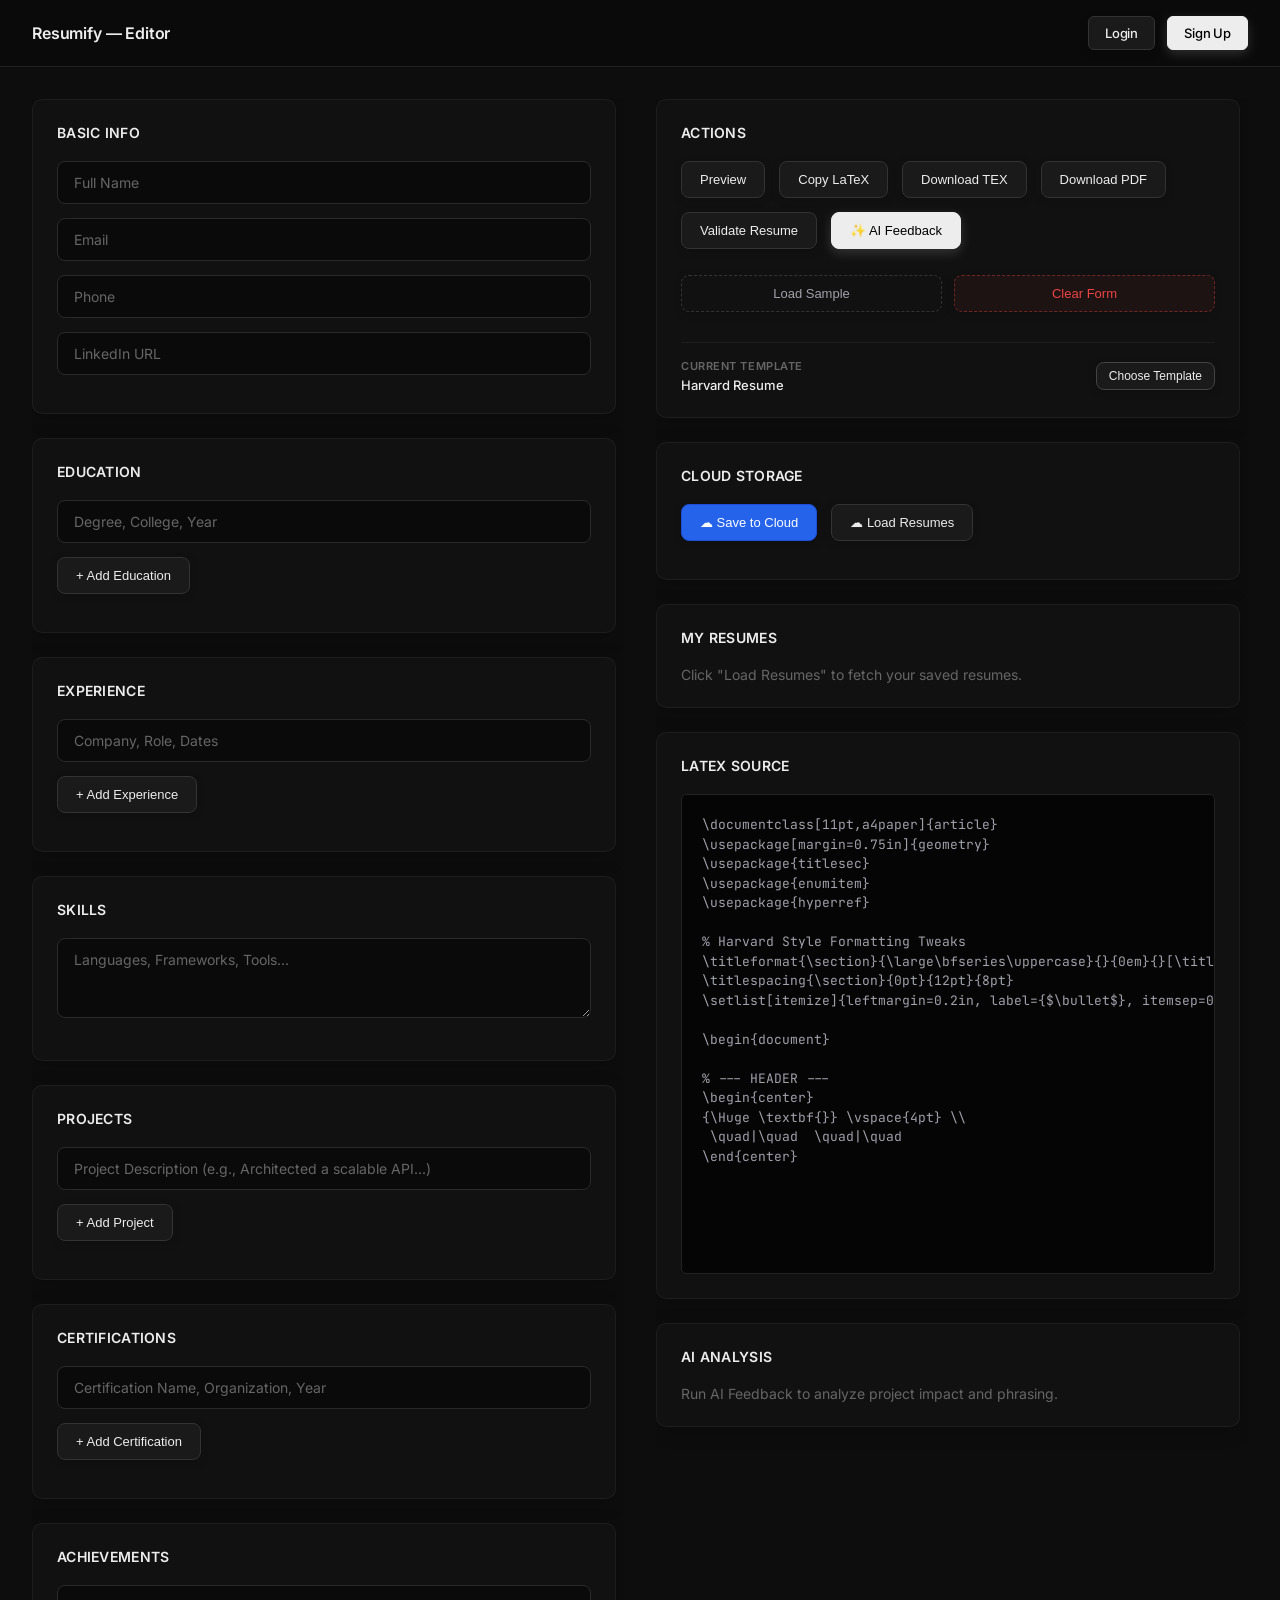
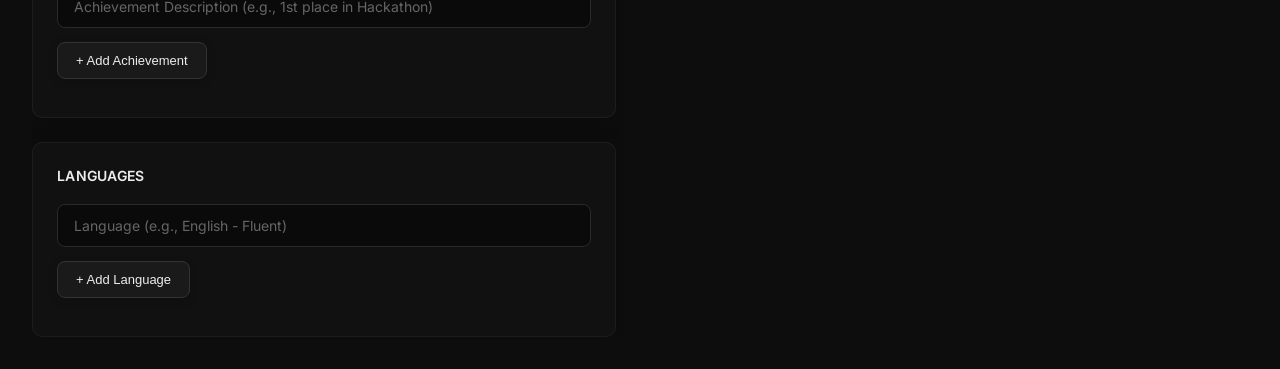
==== commit 30925902: "Add template library, template persistence and UI improvements" ====
--- a/Resumify/frontend/index.html
+++ b/Resumify/frontend/index.html
@@ -345,24 +345,37 @@
 width: 100%;
 height: 100%;
 background: rgba(0, 0, 0, 0.85);
-backdrop-filter: blur(4px);
+backdrop-filter: blur(8px);
+-webkit-backdrop-filter: blur(8px);
 justify-content: center;
 align-items: center;
 z-index: 1000;
+animation: modalFadeIn 0.3s cubic-bezier(0.16, 1, 0.3, 1) both;
 }
 
 .modal-content
 {
 background: #0d0d0d;
 color: #ededed;
-padding: 40px;
-border-radius: 12px;
-border: 1px solid #333;
+padding: 36px;
+border-radius: 14px;
+border: 1px solid rgba(255, 255, 255, 0.08);
 width: 60%;
 max-width: 800px;
 max-height: 85vh;
 overflow-y: auto;
-box-shadow: 0 24px 48px rgba(0,0,0,0.5);
+box-shadow: 0 24px 50px rgba(0,0,0,0.6), 0 0 80px rgba(255,255,255,0.02);
+animation: modalContentSlideUp 0.4s cubic-bezier(0.16, 1, 0.3, 1) both;
+}
+
+@keyframes modalFadeIn {
+    from { opacity: 0; }
+    to { opacity: 1; }
+}
+
+@keyframes modalContentSlideUp {
+    from { opacity: 0; transform: translateY(24px) scale(0.98); }
+    to { opacity: 1; transform: translateY(0) scale(1); }
 }
 
 .close
@@ -472,6 +485,592 @@
     font-size: 12px !important;
 }
 
+/* DASHBOARD STYLES */
+.dashboard-card {
+    background: transparent;
+    border: none;
+    border-radius: 0;
+    padding: 12px 0 0 0;
+    margin-bottom: 0;
+    box-shadow: none;
+    animation: fadeIn 0.5s ease-out;
+}
+
+/* TABS NAV */
+.tabs-nav {
+    display: flex;
+    gap: 8px;
+    border-bottom: 1px solid #222;
+    padding-bottom: 12px;
+    margin-bottom: 20px;
+}
+
+.tab-link {
+    font-size: 13px;
+    font-weight: 500;
+    color: #a1a1aa;
+    padding: 8px 16px;
+    border-radius: 6px;
+    cursor: pointer;
+    transition: all 0.2s cubic-bezier(0.4, 0, 0.2, 1);
+    border: 1px solid transparent;
+}
+
+.tab-link:hover {
+    color: #ededed;
+    background: rgba(255, 255, 255, 0.03);
+}
+
+.tab-link.active {
+    color: #ededed;
+    background: #1a1a1a;
+    border-color: #333;
+    font-weight: 600;
+}
+
+@keyframes fadeIn {
+    from { opacity: 0; transform: translateY(10px); }
+    to { opacity: 1; transform: translateY(0); }
+}
+
+.dashboard-header {
+    display: flex;
+    justify-content: space-between;
+    align-items: center;
+    margin-bottom: 20px;
+    gap: 16px;
+}
+
+.dashboard-score-box {
+    display: flex;
+    flex-direction: column;
+    align-items: flex-start;
+}
+
+.dashboard-score-num {
+    font-size: 52px;
+    font-weight: 700;
+    line-height: 1;
+    letter-spacing: -0.02em;
+}
+
+.dashboard-score-label {
+    font-size: 11px;
+    text-transform: uppercase;
+    letter-spacing: 0.05em;
+    color: #a1a1aa;
+    font-weight: 600;
+    margin-bottom: 4px;
+}
+
+.dashboard-level-badge {
+    padding: 6px 14px;
+    border-radius: 9999px;
+    font-size: 12px;
+    font-weight: 600;
+    text-transform: uppercase;
+    letter-spacing: 0.05em;
+    display: inline-flex;
+    align-items: center;
+    gap: 6px;
+    box-shadow: 0 4px 12px rgba(0, 0, 0, 0.15);
+}
+
+.dashboard-level-excellent {
+    background: rgba(16, 185, 129, 0.15);
+    color: #10b981;
+    border: 1px solid rgba(16, 185, 129, 0.25);
+}
+
+.dashboard-level-good {
+    background: rgba(234, 179, 8, 0.15);
+    color: #eab308;
+    border: 1px solid rgba(234, 179, 8, 0.25);
+}
+
+.dashboard-level-needs-improvement {
+    background: rgba(239, 68, 68, 0.15);
+    color: #ef4444;
+    border: 1px solid rgba(239, 68, 68, 0.25);
+}
+
+.dashboard-progress-container {
+    margin-bottom: 24px;
+}
+
+.dashboard-progress-bg {
+    background: #1f1f23;
+    height: 12px;
+    border-radius: 9999px;
+    overflow: hidden;
+    position: relative;
+    border: 1px solid rgba(255, 255, 255, 0.05);
+}
+
+.dashboard-progress-fill {
+    height: 100%;
+    border-radius: 9999px;
+    transition: width 1s cubic-bezier(0.4, 0, 0.2, 1);
+    background-size: 200% 200%;
+    animation: gradientShift 3s ease infinite;
+}
+
+@keyframes gradientShift {
+    0% { background-position: 0% 50%; }
+    50% { background-position: 100% 50%; }
+    100% { background-position: 0% 50%; }
+}
+
+.dashboard-progress-excellent {
+    background: linear-gradient(90deg, #10b981, #34d399, #059669);
+}
+
+.dashboard-progress-good {
+    background: linear-gradient(90deg, #f59e0b, #fbbf24, #d97706);
+}
+
+.dashboard-progress-needs-improvement {
+    background: linear-gradient(90deg, #ef4444, #f87171, #dc2626);
+}
+
+.dashboard-grid {
+    display: grid;
+    grid-template-columns: 1fr 1fr;
+    gap: 20px;
+    padding-top: 16px;
+    border-top: 1px solid rgba(255, 255, 255, 0.05);
+}
+
+@media (max-width: 768px) {
+    .dashboard-grid {
+        grid-template-columns: 1fr;
+    }
+}
+
+.dashboard-section-title {
+    font-size: 13px;
+    font-weight: 600;
+    text-transform: uppercase;
+    letter-spacing: 0.05em;
+    color: #ededed;
+    margin-bottom: 12px;
+    display: flex;
+    align-items: center;
+    gap: 8px;
+}
+
+.dashboard-list {
+    list-style: none;
+    padding: 0;
+    margin: 0;
+    display: flex;
+    flex-direction: column;
+    gap: 10px;
+}
+
+.dashboard-list-item {
+    font-size: 13px;
+    line-height: 1.5;
+    color: #a1a1aa;
+    display: flex;
+    align-items: flex-start;
+    gap: 8px;
+}
+
+.dashboard-list-item strong {
+    color: #ededed;
+}
+
+.dashboard-icon-check {
+    color: #10b981;
+    flex-shrink: 0;
+    margin-top: 2px;
+}
+
+.dashboard-icon-bullet {
+    color: #eab308;
+    flex-shrink: 0;
+    margin-top: 2px;
+}
+/* ATS SCORE CARD STYLES */
+.ats-card {
+    background: transparent;
+    border: none;
+    border-radius: 0;
+    padding: 12px 0 0 0;
+    margin-top: 0;
+    box-shadow: none;
+    animation: fadeIn 0.5s ease-out;
+}
+
+.ats-header {
+    display: flex;
+    justify-content: space-between;
+    align-items: center;
+    margin-bottom: 20px;
+    padding-bottom: 16px;
+    border-bottom: 1px solid rgba(255, 255, 255, 0.05);
+}
+
+.ats-score-display {
+    display: flex;
+    align-items: baseline;
+    gap: 4px;
+}
+
+.ats-score-number {
+    font-size: 44px;
+    font-weight: 700;
+    line-height: 1;
+    letter-spacing: -0.02em;
+}
+
+.ats-score-suffix {
+    font-size: 18px;
+    color: #555;
+    font-weight: 500;
+}
+
+.ats-label {
+    font-size: 11px;
+    text-transform: uppercase;
+    letter-spacing: 0.08em;
+    font-weight: 600;
+    color: #a1a1aa;
+    margin-bottom: 6px;
+    display: flex;
+    align-items: center;
+    gap: 6px;
+}
+
+.ats-status-badge {
+    padding: 5px 12px;
+    border-radius: 9999px;
+    font-size: 11px;
+    font-weight: 700;
+    text-transform: uppercase;
+    letter-spacing: 0.06em;
+}
+
+.ats-status-excellent {
+    background: rgba(16, 185, 129, 0.12);
+    color: #10b981;
+    border: 1px solid rgba(16, 185, 129, 0.2);
+}
+
+.ats-status-good {
+    background: rgba(59, 130, 246, 0.12);
+    color: #3b82f6;
+    border: 1px solid rgba(59, 130, 246, 0.2);
+}
+
+.ats-status-fair {
+    background: rgba(234, 179, 8, 0.12);
+    color: #eab308;
+    border: 1px solid rgba(234, 179, 8, 0.2);
+}
+
+.ats-status-needs-improvement {
+    background: rgba(239, 68, 68, 0.12);
+    color: #ef4444;
+    border: 1px solid rgba(239, 68, 68, 0.2);
+}
+
+.ats-progress-bg {
+    background: #1f1f23;
+    height: 10px;
+    border-radius: 9999px;
+    overflow: hidden;
+    margin-bottom: 24px;
+    border: 1px solid rgba(255, 255, 255, 0.04);
+}
+
+.ats-progress-fill {
+    height: 100%;
+    border-radius: 9999px;
+    transition: width 1.2s cubic-bezier(0.4, 0, 0.2, 1);
+    background-size: 200% 200%;
+    animation: gradientShift 3s ease infinite;
+}
+
+.ats-progress-excellent { background: linear-gradient(90deg, #10b981, #34d399, #059669); }
+.ats-progress-good { background: linear-gradient(90deg, #3b82f6, #60a5fa, #2563eb); }
+.ats-progress-fair { background: linear-gradient(90deg, #f59e0b, #fbbf24, #d97706); }
+.ats-progress-needs-improvement { background: linear-gradient(90deg, #ef4444, #f87171, #dc2626); }
+
+.ats-sections {
+    display: grid;
+    grid-template-columns: 1fr;
+    gap: 20px;
+}
+
+.ats-section {
+    background: rgba(5, 5, 5, 0.5);
+    border: 1px solid rgba(255, 255, 255, 0.04);
+    border-radius: 8px;
+    padding: 16px;
+}
+
+.ats-section-title {
+    font-size: 12px;
+    font-weight: 600;
+    text-transform: uppercase;
+    letter-spacing: 0.06em;
+    margin-bottom: 12px;
+    display: flex;
+    align-items: center;
+    gap: 8px;
+}
+
+.ats-section-title.strengths { color: #10b981; }
+.ats-section-title.issues { color: #ef4444; }
+.ats-section-title.recommendations { color: #8b5cf6; }
+
+.ats-item {
+    font-size: 13px;
+    line-height: 1.5;
+    color: #a1a1aa;
+    display: flex;
+    align-items: flex-start;
+    gap: 8px;
+    padding: 6px 0;
+}
+
+.ats-item + .ats-item {
+    border-top: 1px solid rgba(255, 255, 255, 0.03);
+}
+
+.ats-icon {
+    flex-shrink: 0;
+    margin-top: 2px;
+    font-size: 12px;
+}
+
+.ats-dual-scores {
+    display: grid;
+    grid-template-columns: 1fr 1fr;
+    gap: 16px;
+    margin-bottom: 24px;
+}
+
+@media (max-width: 768px) {
+    .ats-dual-scores {
+        grid-template-columns: 1fr;
+    }
+}
+
+.ats-score-tile {
+    background: rgba(5, 5, 5, 0.5);
+    border: 1px solid rgba(255, 255, 255, 0.06);
+    border-radius: 10px;
+    padding: 20px;
+    display: flex;
+    flex-direction: column;
+    gap: 8px;
+}
+
+/* TEMPLATE PICKER MODAL SPECIFIC OVERRIDES */
+#templateModal .modal-content {
+    width: 80%;
+    max-width: 900px;
+    max-height: 90vh;
+}
+
+@media (max-width: 768px) {
+    #templateModal .modal-content {
+        width: 95%;
+        padding: 20px;
+    }
+    #templateModal .modal-content > div {
+        grid-template-columns: 1fr !important;
+        gap: 16px;
+    }
+}
+
+.templates-list-container {
+    display: flex;
+    flex-direction: column;
+    gap: 16px;
+    margin-top: 10px;
+}
+
+/* TEMPLATE CARDS */
+.template-card {
+    background: rgba(15, 15, 15, 0.6);
+    backdrop-filter: blur(8px);
+    border: 1px solid rgba(255, 255, 255, 0.04);
+    border-radius: 12px;
+    padding: 20px;
+    display: flex;
+    flex-direction: column;
+    gap: 12px;
+    transition: all 0.3s cubic-bezier(0.25, 0.8, 0.25, 1);
+    position: relative;
+    box-shadow: 0 4px 12px rgba(0,0,0,0.1);
+}
+
+.template-card:hover {
+    border-color: rgba(255, 255, 255, 0.15);
+    background: rgba(25, 25, 25, 0.8);
+    transform: translateY(-2px);
+    box-shadow: 0 8px 24px rgba(0,0,0,0.3), 0 0 16px rgba(255, 255, 255, 0.02);
+}
+
+.template-card.active {
+    border-color: #10b981;
+    background: rgba(16, 185, 129, 0.03);
+    box-shadow: 0 0 20px rgba(16, 185, 129, 0.1), inset 0 0 12px rgba(16, 185, 129, 0.05);
+}
+
+.template-card-header {
+    display: flex;
+    justify-content: space-between;
+    align-items: center;
+}
+
+.template-card-title {
+    font-size: 14px;
+    font-weight: 600;
+    color: #ededed;
+}
+
+.template-category-badge {
+    padding: 4px 8px;
+    border-radius: 6px;
+    font-size: 9px;
+    font-weight: 600;
+    text-transform: uppercase;
+    letter-spacing: 0.04em;
+}
+
+/* HARMONIOUS BADGE COLORS */
+.badge-academic {
+    background: rgba(59, 130, 246, 0.1);
+    color: #3b82f6;
+    border: 1px solid rgba(59, 130, 246, 0.2);
+}
+
+.badge-professional {
+    background: rgba(16, 185, 129, 0.1);
+    color: #10b981;
+    border: 1px solid rgba(16, 185, 129, 0.2);
+}
+
+.badge-creative {
+    background: rgba(236, 72, 153, 0.1);
+    color: #ec4899;
+    border: 1px solid rgba(236, 72, 153, 0.2);
+}
+
+.badge-technical {
+    background: rgba(139, 92, 246, 0.1);
+    color: #8b5cf6;
+    border: 1px solid rgba(139, 92, 246, 0.2);
+}
+
+.template-card-description {
+    font-size: 12px;
+    color: #a1a1aa;
+    line-height: 1.4;
+}
+
+.template-card-actions {
+    display: flex;
+    gap: 8px;
+    margin-top: 4px;
+    align-items: center;
+}
+
+.template-btn {
+    padding: 8px 16px;
+    font-size: 12px;
+    border-radius: 8px;
+    font-weight: 500;
+    cursor: pointer;
+    background: #1a1a1a;
+    border: 1px solid rgba(255,255,255,0.08);
+    color: #ededed;
+    transition: all 0.2s ease;
+    margin: 0;
+}
+
+.template-btn:hover {
+    background: #252525;
+    border-color: rgba(255,255,255,0.2);
+    transform: translateY(-1px);
+}
+
+.template-btn-primary {
+    background: #ededed;
+    color: #000;
+    border-color: #ededed;
+}
+
+.template-btn-primary:hover {
+    background: #fff;
+    border-color: #fff;
+}
+
+.template-btn-active {
+    background: rgba(16, 185, 129, 0.1);
+    color: #10b981;
+    border-color: rgba(16, 185, 129, 0.2);
+    cursor: default;
+}
+
+.template-btn-active:hover {
+    background: rgba(16, 185, 129, 0.1);
+    border-color: rgba(16, 185, 129, 0.2);
+    transform: none;
+}
+
+.favorite-btn {
+    background: transparent;
+    border: none;
+    padding: 6px;
+    cursor: pointer;
+    color: #555;
+    transition: all 0.2s cubic-bezier(0.175, 0.885, 0.32, 1.275);
+    display: inline-flex;
+    align-items: center;
+    justify-content: center;
+    margin: 0;
+    box-shadow: none;
+    border-radius: 50%;
+    background: rgba(255,255,255,0.02);
+    border: 1px solid rgba(255,255,255,0.05);
+}
+
+.favorite-btn:hover {
+    transform: scale(1.15);
+    color: #ef4444;
+    background: rgba(239, 68, 68, 0.08);
+    border-color: rgba(239, 68, 68, 0.2);
+}
+
+.favorite-btn.is-favorite {
+    color: #ef4444;
+    background: rgba(239, 68, 68, 0.1);
+    border-color: rgba(239, 68, 68, 0.25);
+    animation: heartPulse 0.4s ease-out;
+}
+
+@keyframes heartPulse {
+    0% { transform: scale(1); }
+    50% { transform: scale(1.3); }
+    100% { transform: scale(1); }
+}
+
+@media (max-width: 1200px) {
+    .main {
+        flex-direction: column;
+    }
+}
+
+button:focus-visible, a:focus-visible, input:focus-visible, textarea:focus-visible {
+    outline: 2px solid #10b981;
+    outline-offset: 2.5px;
+}
 </style>
 
 </head>
@@ -485,15 +1084,16 @@
 
 <div class="main">
 
+
 <!-- LEFT PANEL -->
 <div class="left">
 
     <div class="card">
         <h3>Basic Info</h3>
-        <input id="name" placeholder="Full Name">
-        <input id="email" placeholder="Email">
-        <input id="phone" placeholder="Phone">
-        <input id="linkedin" placeholder="LinkedIn URL">
+        <input id="name" placeholder="Full Name" aria-label="Full Name">
+        <input id="email" placeholder="Email" aria-label="Email Address">
+        <input id="phone" placeholder="Phone" aria-label="Phone Number">
+        <input id="linkedin" placeholder="LinkedIn URL" aria-label="LinkedIn URL">
     </div>
 
     <div class="card">
@@ -510,7 +1110,7 @@
 
     <div class="card">
         <h3>Skills</h3>
-        <textarea id="skills" placeholder="Languages, Frameworks, Tools..."></textarea>
+        <textarea id="skills" placeholder="Languages, Frameworks, Tools..." aria-label="Skills & Languages"></textarea>
     </div>
 
     <div class="card">
@@ -545,7 +1145,7 @@
     <div class="card">
         <h3>Actions</h3>
         <button onclick="previewResume()">Preview</button>
-        <button onclick="copyLatex()">Copy LaTeX</button>
+        <button onclick="copyLatex(this)">Copy LaTeX</button>
         <button onclick="downloadTex()">Download TEX</button>
         <button onclick="downloadPDF()">Download PDF</button>
         <button onclick="validateResume()">Validate Resume</button>
@@ -553,6 +1153,15 @@
         <div style="height: 12px; width: 100%;"></div>
         <button onclick="loadSampleData()" style="width: calc(50% - 6px); margin-right: 8px; border: 1px dashed #333; color: #a1a1aa; background: transparent;">Load Sample</button>
         <button onclick="clearForm()" style="width: calc(50% - 6px); margin-right: 0; border: 1px dashed rgba(239, 68, 68, 0.4); color: #ef4444; background: rgba(239, 68, 68, 0.05);">Clear Form</button>
+        
+        <!-- Compact Template Section -->
+        <div style="margin-top: 16px; border-top: 1px solid rgba(255,255,255,0.05); padding-top: 16px; display: flex; align-items: center; justify-content: space-between;">
+            <div style="font-size: 13px; color: #a1a1aa; display: flex; flex-direction: column; gap: 4px;">
+                <span style="font-size: 11px; text-transform: uppercase; letter-spacing: 0.05em; font-weight: 600; color: #666;">Current Template</span>
+                <span id="currentTemplateName" style="color: #ededed; font-weight: 500;">Harvard Resume</span>
+            </div>
+            <button onclick="openTemplateModal()" style="margin: 0; padding: 6px 12px; font-size: 12px; border-color: #444; background: #1a1a1a;">Choose Template</button>
+        </div>
     </div>
 
     <div class="card">
@@ -576,6 +1185,13 @@
     <div class="card">
         <h3 id="aiHeader">AI Analysis</h3>
         <div id="validationResult" style="display: none; margin-bottom: 16px; padding: 12px 16px; border-radius: 6px; background: #050505; border: 1px solid #222; font-size: 14px; font-weight: 500;"></div>
+        
+        <!-- TABS NAVIGATION -->
+        <div class="tabs-nav" id="aiTabsNav" style="display: none;">
+            <div class="tab-link active" onclick="switchAITab('insights')">AI Insights</div>
+            <div class="tab-link" onclick="switchAITab('ats')">ATS Score Insights</div>
+        </div>
+        
         <div id="aiScoreContainer" style="margin-bottom: 16px;"></div>
         <div id="aiFeedbackContainer"><p style="color:#666; font-size: 14px;">Run AI Feedback to analyze project impact and phrasing.</p></div>
     </div>
@@ -597,10 +1213,366 @@
 
 </div>
 
+<!-- TEMPLATE PICKER MODAL -->
+<div id="templateModal" class="modal">
+    <div class="modal-content">
+        <span class="close" onclick="closeTemplateModal()">✖</span>
+        <h3 style="margin-bottom: 24px; font-size: 16px; text-transform: uppercase; letter-spacing: 0.05em;">Select Resume Template</h3>
+        <div style="display: grid; grid-template-columns: 1fr 1fr; gap: 32px;">
+            <div>
+                <h4 style="font-size: 12px; font-weight: 600; text-transform: uppercase; color: #a1a1aa; border-bottom: 1px solid #222; padding-bottom: 8px; margin-bottom: 16px; letter-spacing: 0.05em;">Template Library</h4>
+                <div id="templateLibraryList" class="templates-list-container">
+                    <p style="color:#666; font-size: 13px;">Loading templates...</p>
+                </div>
+            </div>
+            <div>
+                <h4 style="font-size: 12px; font-weight: 600; text-transform: uppercase; color: #a1a1aa; border-bottom: 1px solid #222; padding-bottom: 8px; margin-bottom: 16px; letter-spacing: 0.05em;">My Collection</h4>
+                <div id="myTemplatesList" class="templates-list-container">
+                    <p style="color:#666; font-size: 13px;">Please login to see your saved templates.</p>
+                </div>
+            </div>
+        </div>
+    </div>
+</div>
+
 <script>
+
+/* ============================================================
+ * DEPLOYMENT CONFIGURATION
+ * ============================================================
+ * To deploy to production, replace the URLs below with your
+ * live server domains. All API calls in this file reference
+ * this CONFIG object — no other URLs need to be changed.
+ *
+ * Example production values:
+ *   FASTAPI_BASE_URL: "https://api.resumify.example.com"
+ *   DJANGO_BASE_URL:  "https://auth.resumify.example.com"
+ *   FRONTEND_URL:     "https://resumify.example.com"
+ * ============================================================ */
+const CONFIG = {
+    // FastAPI backend — handles /resume and /analyze endpoints
+    FASTAPI_BASE_URL: "http://127.0.0.1:8000",
+
+    // Django backend — handles authentication & cloud storage
+    DJANGO_BASE_URL: "http://127.0.0.1:8001",
+
+    // Frontend origin — used in auth redirects (login/signup ?next= parameter)
+    FRONTEND_URL: "http://127.0.0.1:5500"
+};
+
+function escapeHTML(str) {
+    if (!str) return "";
+    return String(str)
+        .replace(/&/g, "&amp;")
+        .replace(/</g, "&lt;")
+        .replace(/>/g, "&gt;")
+        .replace(/"/g, "&quot;")
+        .replace(/'/g, "&#039;");
+}
 
 /* GLOBAL LATEX */
 let latex="";
+
+/* GLOBAL TEMPLATES STATE */
+let isLoggedIn = false;
+let publicTemplates = [];
+let myTemplates = [];
+let activeTemplate = null;
+
+const DEFAULT_LATEX_TEMPLATE = `\\documentclass[11pt,a4paper]{article}
+\\usepackage[margin=0.75in]{geometry}
+\\usepackage{titlesec}
+\\usepackage{enumitem}
+\\usepackage{hyperref}
+
+% Harvard Style Formatting Tweaks
+\\titleformat{\\section}{\\large\\bfseries\\uppercase}{}{0em}{}[\\titlerule]
+\\titlespacing{\\section}{0pt}{12pt}{8pt}
+\\setlist[itemize]{leftmargin=0.2in, label={$\\bullet$}, itemsep=0pt, parsep=2pt, topsep=2pt}
+
+\\begin{document}
+
+% --- HEADER ---
+\\begin{center}
+{\\Huge \\textbf{[[NAME]]}} \\vspace{4pt} \\\\
+[[EMAIL]] \\quad|\\quad [[PHONE]] \\quad|\\quad [[LINKEDIN]]
+\\end{center}
+
+[[EXPERIENCE]]
+[[EDUCATION]]
+[[PROJECTS]]
+[[SKILLS]]
+[[CERTIFICATIONS]]
+[[ADDITIONAL]]
+
+\\end{document}`;
+
+/* TEMPLATES API & RENDERING */
+async function fetchTemplates() {
+    const listDiv = document.getElementById("templateLibraryList");
+    try {
+        const response = await fetch(`${CONFIG.DJANGO_BASE_URL}/api/templates/`);
+        if (response.ok) {
+            publicTemplates = await response.json();
+            renderTemplates();
+        } else {
+            listDiv.innerHTML = "<p style='color:#ef4444; font-size: 13px;'>Failed to load templates.</p>";
+        }
+    } catch (e) {
+        listDiv.innerHTML = "<p style='color:#ef4444; font-size: 13px;'>Server connection failed.</p>";
+    }
+}
+
+async function fetchMyTemplates() {
+    const listDiv = document.getElementById("myTemplatesList");
+    if (!isLoggedIn) {
+        listDiv.innerHTML = "<p style='color:#666; font-size: 13px;'>Please login to see your saved templates.</p>";
+        return;
+    }
+    try {
+        const response = await fetch(`${CONFIG.DJANGO_BASE_URL}/api/my-templates/`, {
+            credentials: "include"
+        });
+        if (response.ok) {
+            myTemplates = await response.json();
+            renderMyTemplates();
+        } else {
+            listDiv.innerHTML = "<p style='color:#ef4444; font-size: 13px;'>Failed to load saved templates.</p>";
+        }
+    } catch (e) {
+        listDiv.innerHTML = "<p style='color:#ef4444; font-size: 13px;'>Server connection failed.</p>";
+    }
+}
+
+function renderTemplates() {
+    const listDiv = document.getElementById("templateLibraryList");
+    if (publicTemplates.length === 0) {
+        listDiv.innerHTML = "<p style='color:#666; font-size: 13px;'>No public templates available.</p>";
+        return;
+    }
+    listDiv.innerHTML = "";
+    
+    // Filter templates to hide the ones in My Collection (if logged in)
+    const displayTemplates = isLoggedIn
+        ? publicTemplates.filter(t => !myTemplates.some(mt => mt.template === t.id))
+        : publicTemplates;
+        
+    if (displayTemplates.length === 0) {
+        listDiv.innerHTML = "<p style='color:#666; font-size: 13px; text-align: center; padding: 24px 0;'>All templates added to collection!</p>";
+        return;
+    }
+
+    displayTemplates.forEach(t => {
+        const savedTemplate = myTemplates.find(mt => mt.template === t.id);
+        const isFav = savedTemplate ? savedTemplate.favorite : false;
+        
+        const card = document.createElement("div");
+        card.className = `template-card ${activeTemplate && Number(activeTemplate.id) === Number(t.id) ? 'active' : ''}`;
+        
+        let badgeClass = "badge-professional";
+        const cat = t.category.toLowerCase();
+        if (cat.includes("academic") || cat.includes("classic")) badgeClass = "badge-academic";
+        else if (cat.includes("creative") || cat.includes("minimal")) badgeClass = "badge-creative";
+        else if (cat.includes("tech")) badgeClass = "badge-technical";
+
+        card.innerHTML = `
+            <div class="template-card-header">
+                <span class="template-card-title">${t.name}</span>
+                <span class="template-category-badge ${badgeClass}">${t.category}</span>
+            </div>
+            <p class="template-card-description">${t.description}</p>
+            <div class="template-card-actions">
+                ${activeTemplate && Number(activeTemplate.id) === Number(t.id)
+                    ? `<button class="template-btn template-btn-active">In Use</button>`
+                    : isLoggedIn
+                        ? `<button class="template-btn" onclick="saveTemplate(${t.id})">Add to Collection</button>`
+                        : `<button class="template-btn template-btn-primary" onclick="useTemplate(${t.id})">Use Template</button>`
+                }
+                <button class="favorite-btn ${isFav ? 'is-favorite' : ''}" onclick="toggleFavorite(${t.id})" title="Favorite">
+                    <svg width="16" height="16" viewBox="0 0 24 24" fill="none" stroke="currentColor" stroke-width="2.5" stroke-linecap="round" stroke-linejoin="round">
+                        <path d="M20.84 4.61a5.5 5.5 0 0 0-7.78 0L12 5.67l-1.06-1.06a5.5 5.5 0 0 0-7.78 7.78l1.06 1.06L12 21.23l7.78-7.78 1.06-1.06a5.5 5.5 0 0 0 0-7.78z"></path>
+                    </svg>
+                </button>
+            </div>
+        `;
+        listDiv.appendChild(card);
+    });
+}
+
+function renderMyTemplates() {
+    const listDiv = document.getElementById("myTemplatesList");
+    if (myTemplates.length === 0) {
+        listDiv.innerHTML = "<p style='color:#666; font-size: 13px;'>No templates in your collection.</p>";
+        return;
+    }
+    listDiv.innerHTML = "";
+    myTemplates.forEach(mt => {
+        const t = mt.template_details;
+        if (!t) return;
+        
+        const card = document.createElement("div");
+        card.className = `template-card ${activeTemplate && Number(activeTemplate.id) === Number(t.id) ? 'active' : ''}`;
+        
+        let badgeClass = "badge-professional";
+        const cat = t.category.toLowerCase();
+        if (cat.includes("academic") || cat.includes("classic")) badgeClass = "badge-academic";
+        else if (cat.includes("creative") || cat.includes("minimal")) badgeClass = "badge-creative";
+        else if (cat.includes("tech")) badgeClass = "badge-technical";
+
+        card.innerHTML = `
+            <div class="template-card-header">
+                <span class="template-card-title">${t.name}</span>
+                <span class="template-category-badge ${badgeClass}">${t.category}</span>
+            </div>
+            <p class="template-card-description">${t.description || ''}</p>
+            <div class="template-card-actions">
+                ${activeTemplate && Number(activeTemplate.id) === Number(t.id)
+                    ? `<button class="template-btn template-btn-active">In Use</button>`
+                    : `<button class="template-btn template-btn-primary" onclick="useTemplate(${t.id})">Use Template</button>`
+                }
+                <button class="favorite-btn ${mt.favorite ? 'is-favorite' : ''}" onclick="toggleFavorite(${t.id})" title="Favorite">
+                    <svg width="16" height="16" viewBox="0 0 24 24" fill="none" stroke="currentColor" stroke-width="2.5" stroke-linecap="round" stroke-linejoin="round">
+                        <path d="M20.84 4.61a5.5 5.5 0 0 0-7.78 0L12 5.67l-1.06-1.06a5.5 5.5 0 0 0-7.78 7.78l1.06 1.06L12 21.23l7.78-7.78 1.06-1.06a5.5 5.5 0 0 0 0-7.78z"></path>
+                    </svg>
+                </button>
+            </div>
+        `;
+        listDiv.appendChild(card);
+    });
+}
+
+async function saveTemplate(id) {
+    if (!isLoggedIn) {
+        showToast("Please login to save templates", "error");
+        return;
+    }
+    showToast("Saving template...", "info");
+    try {
+        const response = await fetch(`${CONFIG.DJANGO_BASE_URL}/api/templates/save/${id}/`, {
+            method: "POST",
+            credentials: "include"
+        });
+        if (response.ok) {
+            showToast("Template added to your collection", "success");
+            await fetchMyTemplates();
+            renderTemplates();
+        } else {
+            showToast("Failed to save template", "error");
+        }
+    } catch (e) {
+        showToast("Server connection failed", "error");
+    }
+}
+
+async function toggleFavorite(id) {
+    if (!isLoggedIn) {
+        showToast("Please login to favorite templates", "error");
+        return;
+    }
+    try {
+        const response = await fetch(`${CONFIG.DJANGO_BASE_URL}/api/templates/favorite/${id}/`, {
+            method: "POST",
+            credentials: "include"
+        });
+        if (response.ok) {
+            const data = await response.json();
+            showToast(data.favorite ? "Template added to your collection" : "Template unfavorited", "success");
+            await fetchMyTemplates();
+            renderTemplates();
+        } else {
+            showToast("Failed to toggle favorite", "error");
+        }
+    } catch (e) {
+        showToast("Server connection failed", "error");
+    }
+}
+
+async function useTemplate(id) {
+    let template = publicTemplates.find(t => Number(t.id) === Number(id));
+    if (!template) {
+        const myTemp = myTemplates.find(mt => mt.template_details && Number(mt.template_details.id) === Number(id));
+        if (myTemp) {
+            template = myTemp.template_details;
+        }
+    }
+    if (!template) return;
+    activeTemplate = template;
+    
+    // Save to local storage for guest fallback
+    localStorage.setItem("resumify_selected_template_id", id);
+    
+    // If authenticated, sync with backend (Django)
+    if (isLoggedIn) {
+        try {
+            await fetch(`${CONFIG.DJANGO_BASE_URL}/api/me/selected-template/`, {
+                method: "POST",
+                headers: { "Content-Type": "application/json" },
+                body: JSON.stringify({ template_id: id }),
+                credentials: "include"
+            });
+        } catch (e) {
+            console.error("Failed to sync template with backend", e);
+        }
+    }
+    
+    // Update displayed current template name
+    const templateNameSpan = document.getElementById("currentTemplateName");
+    if (templateNameSpan) templateNameSpan.innerText = template.name;
+    
+    showToast(`Using ${template.name}`, "success");
+    renderTemplates();
+    renderMyTemplates();
+    updateLatex();
+    closeTemplateModal();
+}
+
+async function loadSelectedTemplate() {
+    let loadedTemplate = null;
+    
+    if (isLoggedIn) {
+        try {
+            const response = await fetch(`${CONFIG.DJANGO_BASE_URL}/api/me/selected-template/`, {
+                method: "GET",
+                credentials: "include"
+            });
+            if (response.ok) {
+                loadedTemplate = await response.json();
+            }
+        } catch (e) {
+            console.error("Failed to load selected template from backend", e);
+        }
+    }
+    
+    if (loadedTemplate) {
+        activeTemplate = loadedTemplate;
+        localStorage.setItem("resumify_selected_template_id", loadedTemplate.id);
+    } else {
+        // Fallback to local storage
+        const savedId = localStorage.getItem("resumify_selected_template_id");
+        if (savedId) {
+            let template = publicTemplates.find(t => Number(t.id) === Number(savedId));
+            if (!template) {
+                const myTemp = myTemplates.find(mt => mt.template_details && Number(mt.template_details.id) === Number(savedId));
+                if (myTemp) {
+                    template = myTemp.template_details;
+                }
+            }
+            if (template) {
+                activeTemplate = template;
+            }
+        }
+    }
+    
+    // Update UI
+    if (activeTemplate) {
+        const templateNameSpan = document.getElementById("currentTemplateName");
+        if (templateNameSpan) templateNameSpan.innerText = activeTemplate.name;
+        renderTemplates();
+        renderMyTemplates();
+        updateLatex();
+    }
+}
+
 
 /* UX FEATURES: LOCALSTORAGE & TOAST */
 function showToast(message, type = "info") {
@@ -746,6 +1718,7 @@
 function addEducation() {
     let input=document.createElement("input");
     input.placeholder="Degree, College, Year";
+    input.setAttribute("aria-label", "Education Entry");
     input.oninput=updateLatex;
     document.getElementById("educationContainer").appendChild(input);
 }
@@ -753,6 +1726,7 @@
 function addExperience() {
     let input=document.createElement("input");
     input.placeholder="Company, Role, Dates";
+    input.setAttribute("aria-label", "Experience Entry");
     input.oninput=updateLatex;
     document.getElementById("experienceContainer").appendChild(input);
 }
@@ -760,6 +1734,7 @@
 function addProject() {
     let input=document.createElement("input");
     input.placeholder="Project Description (e.g., Architected a scalable API...)";
+    input.setAttribute("aria-label", "Project Description");
     input.oninput=updateLatex;
     document.getElementById("projectContainer").appendChild(input);
 }
@@ -767,6 +1742,7 @@
 function addCertifications() {
     let input=document.createElement("input");
     input.placeholder="Certification Name, Organization, Year";
+    input.setAttribute("aria-label", "Certification Entry");
     input.oninput=updateLatex;
     document.getElementById("certificationsContainer").appendChild(input);
 }
@@ -774,6 +1750,7 @@
 function addAchievements() {
     let input=document.createElement("input");
     input.placeholder="Achievement Description (e.g., 1st place in Hackathon)";
+    input.setAttribute("aria-label", "Achievement Entry");
     input.oninput=updateLatex;
     document.getElementById("achievementsContainer").appendChild(input);
 }
@@ -781,6 +1758,7 @@
 function addLanguages() {
     let input=document.createElement("input");
     input.placeholder="Language (e.g., English - Fluent)";
+    input.setAttribute("aria-label", "Language Entry");
     input.oninput=updateLatex;
     document.getElementById("languagesContainer").appendChild(input);
 }
@@ -805,12 +1783,11 @@
     let items=document.querySelectorAll("#"+id+" input");
     let result="";
     items.forEach(i=>{
-        if(i.value.trim()) result+="<li>"+i.value+"</li>";
+        if(i.value.trim()) result+="<li>"+escapeHTML(i.value)+"</li>";
     });
     return result;
 }
 
-/* UPDATE LATEX */
 function updateLatex() {
 
     // Intelligent parser for Education, Experience, Certifications (Input format: Title, Subtitle, Date)
@@ -875,98 +1852,314 @@
     const langLatex = formatSimpleBullets("#languagesContainer input");
     const skillsText = get("skills").trim();
 
-latex=`\\documentclass[11pt,a4paper]{article}
-\\usepackage[margin=0.75in]{geometry}
-\\usepackage{titlesec}
-\\usepackage{enumitem}
-\\usepackage{hyperref}
-
-% Harvard Style Formatting Tweaks
-\\titleformat{\\section}{\\large\\bfseries\\uppercase}{}{0em}{}[\\titlerule]
-\\titlespacing{\\section}{0pt}{12pt}{8pt}
-\\setlist[itemize]{leftmargin=0.2in, label={$\\bullet$}, itemsep=0pt, parsep=2pt, topsep=2pt}
-
-\\begin{document}
-
-% --- HEADER ---
-\\begin{center}
-{\\Huge \\textbf{${get("name")}}} \\vspace{4pt} \\\\
-${get("email")} \\quad|\\quad ${get("phone")} \\quad|\\quad ${get("linkedin")}
-\\end{center}
-`;
-
-if (expLatex) {
-    latex += `\n\\section*{Experience}\n${expLatex}`;
-}
-if (eduLatex) {
-    latex += `\n\\section*{Education}\n${eduLatex}`;
-}
-if (projLatex) {
-    latex += `\n\\section*{Projects}\n${projLatex}`;
-}
-if (skillsText) {
-    latex += `\n\\section*{Skills}\n\\noindent ${skillsText}\n\\vspace{8pt}\n`;
-}
-if (certLatex) {
-    latex += `\n\\section*{Certifications}\n${certLatex}`;
-}
-if (achLatex || langLatex) {
-    latex += `\n\\section*{Additional Information}\n`;
-    if (achLatex) latex += `\\textbf{Achievements:}\n${achLatex}\n`;
-    if (langLatex) latex += `\\textbf{Languages:}\n${langLatex}\n`;
-}
-
-latex += `\n\\end{document}`;
+    const expSection = expLatex ? `\\section*{Experience}\n${expLatex}` : '';
+    const eduSection = eduLatex ? `\\section*{Education}\n${eduLatex}` : '';
+    const projSection = projLatex ? `\\section*{Projects}\n${projLatex}` : '';
+    const skillsSection = skillsText ? `\\section*{Skills}\n\\noindent ${skillsText}\n\\vspace{8pt}\n` : '';
+    const certSection = certLatex ? `\\section*{Certifications}\n${certLatex}` : '';
+    
+    let additionalSection = '';
+    if (achLatex || langLatex) {
+        additionalSection = `\\section*{Additional Information}\n`;
+        if (achLatex) additionalSection += `\\textbf{Achievements:}\n${achLatex}\n`;
+        if (langLatex) additionalSection += `\\textbf{Languages:}\n${langLatex}\n`;
+    }
+
+    let templateStr = activeTemplate ? activeTemplate.latex_template : DEFAULT_LATEX_TEMPLATE;
+    
+    latex = templateStr
+        .replace(/\[\[NAME\]\]/g, get("name"))
+        .replace(/\[\[EMAIL\]\]/g, get("email"))
+        .replace(/\[\[PHONE\]\]/g, get("phone"))
+        .replace(/\[\[LINKEDIN\]\]/g, get("linkedin"))
+        .replace(/\[\[EXPERIENCE\]\]/g, expSection)
+        .replace(/\[\[EDUCATION\]\]/g, eduSection)
+        .replace(/\[\[PROJECTS\]\]/g, projSection)
+        .replace(/\[\[SKILLS\]\]/g, skillsSection)
+        .replace(/\[\[CERTIFICATIONS\]\]/g, certSection)
+        .replace(/\[\[ADDITIONAL\]\]/g, additionalSection);
 
     document.getElementById("output").textContent=latex;
 }
 
-document.addEventListener("input",updateLatex);
+function getHTMLHeader(sectionsData, forPDF) {
+    const name = escapeHTML(get("name")) || "Jane Doe";
+    const email = escapeHTML(get("email")) || "jane.doe@example.com";
+    const phone = escapeHTML(get("phone")) || "+1 (555) 123-4567";
+    const linkedin = escapeHTML(get("linkedin")) || "linkedin.com/in/janedoe";
+    const primaryColor = sectionsData.primaryColor;
+    
+    // Default template styles
+    let isCentered = true;
+    let isTwoColumn = false;
+    let isItalicDot = false;
+    
+    if (activeTemplate) {
+        const nameLower = activeTemplate.name.toLowerCase();
+        if (nameLower.includes("ats")) {
+            isCentered = false;
+            isTwoColumn = true;
+        } else if (nameLower.includes("minimal")) {
+            isCentered = false;
+            isItalicDot = true;
+        } else if (nameLower.includes("software") || nameLower.includes("data scientist") || nameLower.includes("harvard")) {
+            isCentered = true;
+        }
+    }
+    
+    if (forPDF) {
+        if (isTwoColumn) {
+            return `
+            <div style="margin-bottom: 20px; border-bottom: 1px solid black; padding-bottom: 6px; font-size: 14px;">
+                <div style="display: flex; justify-content: space-between; align-items: baseline;">
+                    <div class="name" style="font-size: 28px; font-weight: bold; text-transform: uppercase; margin: 0;">${name}</div>
+                    <div>${email}</div>
+                </div>
+                <div style="display: flex; justify-content: space-between; align-items: baseline; margin-top: 4px;">
+                    <div>${phone}</div>
+                    <div>${linkedin}</div>
+                </div>
+            </div>
+            `;
+        }
+        if (isItalicDot) {
+            return `
+            <div style="text-align: left; margin-bottom: 20px;">
+                <div class="name" style="font-size: 28px; font-weight: bold; margin-bottom: 5px; color: ${primaryColor}; text-transform: uppercase;">${name}</div>
+                <div class="contact" style="font-style: italic; font-size: 14px;">${email} &nbsp;&middot;&nbsp; ${phone} &nbsp;&middot;&nbsp; ${linkedin}</div>
+            </div>
+            `;
+        }
+        // Centered (Harvard, Software Engineer, Data Scientist)
+        return `
+        <div style="text-align: center; margin-bottom: 20px;">
+            <div class="name" style="font-size: 28px; font-weight: bold; margin-bottom: 5px; text-transform: uppercase;">${name}</div>
+            <div class="contact" style="font-size: 14px;">${email} &nbsp;&middot;&nbsp; ${phone} &nbsp;&middot;&nbsp; ${linkedin}</div>
+        </div>
+        `;
+    } else {
+        // For Preview (with dark mode styling)
+        if (isTwoColumn) {
+            return `
+            <div style="margin-bottom: 24px; border-bottom: 1.5px solid #333; padding-bottom: 8px;">
+                <div style="display: flex; justify-content: space-between; align-items: baseline;">
+                    <h1 style="font-size: 28px; font-weight: bold; color: #ededed; margin: 0;">${name}</h1>
+                    <span style="color: #a1a1aa; font-size: 14px;">${email}</span>
+                </div>
+                <div style="display: flex; justify-content: space-between; align-items: baseline; margin-top: 4px;">
+                    <span style="color: #a1a1aa; font-size: 14px;">${phone}</span>
+                    <span style="color: #a1a1aa; font-size: 14px;">${linkedin}</span>
+                </div>
+            </div>
+            `;
+        }
+        if (isItalicDot) {
+            return `
+            <div style="text-align: left; margin-bottom: 24px;">
+                <h1 style="font-size: 28px; font-weight: bold; margin-bottom: 4px; color: ${primaryColor === 'black' ? '#ededed' : primaryColor};">${name}</h1>
+                <p style="color: #a1a1aa; font-style: italic; font-size: 14px;">${email} &nbsp;&middot;&nbsp; ${phone} &nbsp;&middot;&nbsp; ${linkedin}</p>
+            </div>
+            `;
+        }
+        // Centered (Harvard, Software Engineer, Data Scientist)
+        return `
+        <div style="text-align: center; margin-bottom: 24px;">
+            <h1 style="font-size: 28px; font-weight: bold; margin-bottom: 6px; color: ${primaryColor === 'black' ? '#ededed' : primaryColor};">${name}</h1>
+            <p style="color: #a1a1aa; font-size: 14px;">${email} &nbsp;&middot;&nbsp; ${phone} &nbsp;&middot;&nbsp; ${linkedin}</p>
+        </div>
+        `;
+    }
+}
+
+function getHTMLSections() {
+    let primaryColor = "black";
+    if (activeTemplate) {
+        if (activeTemplate.name.includes("Modern Minimal")) primaryColor = "#1e3a8a";
+        else if (activeTemplate.name.includes("Data Scientist")) primaryColor = "#0284c7";
+    }
+    
+    const expHTML = getHTMLList("experienceContainer") ? `
+        <h2 style="font-size:18px; margin-top:20px; margin-bottom:12px; border-bottom:1px solid ${primaryColor === 'black' ? '#333' : primaryColor}; padding-bottom:8px; color:${primaryColor === 'black' ? '#ededed' : primaryColor};">Experience</h2>
+        <ul style="padding-left:20px; font-size:14px; line-height:1.6; color:#d4d4d8;">${getHTMLList("experienceContainer")}</ul>
+    ` : '';
+    
+    const eduHTML = getHTMLList("educationContainer") ? `
+        <h2 style="font-size:18px; margin-top:20px; margin-bottom:12px; border-bottom:1px solid ${primaryColor === 'black' ? '#333' : primaryColor}; padding-bottom:8px; color:${primaryColor === 'black' ? '#ededed' : primaryColor};">Education</h2>
+        <ul style="padding-left:20px; font-size:14px; line-height:1.6; color:#d4d4d8;">${getHTMLList("educationContainer")}</ul>
+    ` : '';
+    
+    const projHTML = getHTMLList("projectContainer") ? `
+        <h2 style="font-size:18px; margin-top:24px; margin-bottom:12px; border-bottom:1px solid ${primaryColor === 'black' ? '#333' : primaryColor}; padding-bottom:8px; color:${primaryColor === 'black' ? '#ededed' : primaryColor};">Projects</h2>
+        <ul style="padding-left:20px; font-size:14px; line-height:1.6; color:#d4d4d8;">${getHTMLList("projectContainer")}</ul>
+    ` : '';
+    
+    const certHTML = getHTMLList("certificationsContainer") ? `
+        <h2 style="font-size:18px; margin-top:24px; margin-bottom:12px; border-bottom:1px solid ${primaryColor === 'black' ? '#333' : primaryColor}; padding-bottom:8px; color:${primaryColor === 'black' ? '#ededed' : primaryColor};">Certifications</h2>
+        <ul style="padding-left:20px; font-size:14px; line-height:1.6; color:#d4d4d8;">${getHTMLList("certificationsContainer")}</ul>
+    ` : '';
+    
+    const achHTML = getHTMLList("achievementsContainer") ? `
+        <h2 style="font-size:18px; margin-top:24px; margin-bottom:12px; border-bottom:1px solid ${primaryColor === 'black' ? '#333' : primaryColor}; padding-bottom:8px; color:${primaryColor === 'black' ? '#ededed' : primaryColor};">Achievements</h2>
+        <ul style="padding-left:20px; font-size:14px; line-height:1.6; color:#d4d4d8;">${getHTMLList("achievementsContainer")}</ul>
+    ` : '';
+
+    const skillsHTML = get("skills").trim() ? `
+        <h2 style="font-size:18px; margin-top:24px; margin-bottom:12px; border-bottom:1px solid ${primaryColor === 'black' ? '#333' : primaryColor}; padding-bottom:8px; color:${primaryColor === 'black' ? '#ededed' : primaryColor};">Skills & Languages</h2>
+        <p style="font-size:14px; color:#d4d4d8; line-height:1.6; margin-bottom:10px;"><b>Skills:</b> ${escapeHTML(get("skills"))}</p>
+        <ul style="padding-left:20px; font-size:14px; line-height:1.6; color:#d4d4d8;">${getHTMLList("languagesContainer")}</ul>
+    ` : '';
+
+    let isSans = false;
+    if (activeTemplate) {
+        const nameLower = activeTemplate.name.toLowerCase();
+        if (nameLower.includes("ats") || nameLower.includes("software")) {
+            isSans = true;
+        }
+    }
+    const fontStyle = isSans 
+        ? "font-family:'Inter', sans-serif;" 
+        : "font-family:'Times New Roman', serif;";
+
+    let sections = [];
+    if (activeTemplate) {
+        const nameLower = activeTemplate.name.toLowerCase();
+        if (nameLower.includes("software")) {
+            sections = [skillsHTML, expHTML, projHTML, eduHTML, certHTML, achHTML];
+        } else if (nameLower.includes("data scientist")) {
+            sections = [skillsHTML, projHTML, expHTML, eduHTML, certHTML, achHTML];
+        } else {
+            sections = [expHTML, eduHTML, projHTML, certHTML, achHTML, skillsHTML];
+        }
+    } else {
+        sections = [expHTML, eduHTML, projHTML, certHTML, achHTML, skillsHTML];
+    }
+    
+    return {
+        html: sections.join(''),
+        fontStyle: fontStyle,
+        primaryColor: primaryColor,
+        isSans: isSans
+    };
+}
 
 /* PREVIEW */
 function previewResume() {
     const resumePreview = document.getElementById("resumePreview");
     const modal = document.getElementById("modal");
-
-    resumePreview.innerHTML=`
-        <h1 style="margin-bottom:8px; font-size:24px;">${get("name")}</h1>
-        <p style="color:#a1a1aa; margin-bottom:24px; font-size:14px;">${get("email")} | ${get("phone")} | ${get("linkedin")}</p>
-
-        <h2 style="font-size:18px; margin-top:20px; margin-bottom:12px; border-bottom:1px solid #333; padding-bottom:8px;">Experience</h2>
-        <ul style="padding-left:20px; font-size:14px; line-height:1.6; color:#d4d4d8;">${getHTMLList("experienceContainer")}</ul>
-
-        <h2 style="font-size:18px; margin-top:20px; margin-bottom:12px; border-bottom:1px solid #333; padding-bottom:8px;">Education</h2>
-        <ul style="padding-left:20px; font-size:14px; line-height:1.6; color:#d4d4d8;">${getHTMLList("educationContainer")}</ul>
-
-        <h2 style="font-size:18px; margin-top:24px; margin-bottom:12px; border-bottom:1px solid #333; padding-bottom:8px;">Projects</h2>
-        <ul style="padding-left:20px; font-size:14px; line-height:1.6; color:#d4d4d8;">${getHTMLList("projectContainer")}</ul>
-
-        <h2 style="font-size:18px; margin-top:24px; margin-bottom:12px; border-bottom:1px solid #333; padding-bottom:8px;">Certifications</h2>
-        <ul style="padding-left:20px; font-size:14px; line-height:1.6; color:#d4d4d8;">${getHTMLList("certificationsContainer")}</ul>
-
-        <h2 style="font-size:18px; margin-top:24px; margin-bottom:12px; border-bottom:1px solid #333; padding-bottom:8px;">Achievements</h2>
-        <ul style="padding-left:20px; font-size:14px; line-height:1.6; color:#d4d4d8;">${getHTMLList("achievementsContainer")}</ul>
-
-        <h2 style="font-size:18px; margin-top:24px; margin-bottom:12px; border-bottom:1px solid #333; padding-bottom:8px;">Skills & Languages</h2>
-        <p style="font-size:14px; color:#d4d4d8; line-height:1.6; margin-bottom:10px;"><b>Skills:</b> ${get("skills")}</p>
-        <ul style="padding-left:20px; font-size:14px; line-height:1.6; color:#d4d4d8;">${getHTMLList("languagesContainer")}</ul>
+    
+    const sectionsData = getHTMLSections();
+
+    resumePreview.innerHTML = `
+        <div style="${sectionsData.fontStyle} color: #ededed;">
+            ${getHTMLHeader(sectionsData, false)}
+            ${sectionsData.html}
+        </div>
     `;
 
-    modal.style.display="flex";
+    modal.style.display = "flex";
+    updateScrollLock();
+    const closeBtn = modal.querySelector('.close');
+    if (closeBtn) closeBtn.focus();
 }
 
 /* CLOSE */
 function closeModal() {
     document.getElementById("modal").style.display="none";
-}
+    updateScrollLock();
+}
+
+function openTemplateModal() {
+    const modal = document.getElementById("templateModal");
+    if (modal) {
+        modal.style.display = "flex";
+        updateScrollLock();
+        const closeBtn = modal.querySelector('.close');
+        if (closeBtn) closeBtn.focus();
+    }
+}
+
+function closeTemplateModal() {
+    const modal = document.getElementById("templateModal");
+    if (modal) {
+        modal.style.display = "none";
+        updateScrollLock();
+    }
+}
+
+function updateScrollLock() {
+    const previewModal = document.getElementById("modal");
+    const templateModal = document.getElementById("templateModal");
+    const isAnyOpen = (previewModal && previewModal.style.display === "flex") || 
+                      (templateModal && templateModal.style.display === "flex");
+    document.body.style.overflow = isAnyOpen ? "hidden" : "";
+}
+
+window.addEventListener("click", function(event) {
+    const previewModal = document.getElementById("modal");
+    const templateModal = document.getElementById("templateModal");
+    let changed = false;
+    if (event.target === previewModal) {
+        previewModal.style.display = "none";
+        changed = true;
+    }
+    if (event.target === templateModal) {
+        templateModal.style.display = "none";
+        changed = true;
+    }
+    if (changed) {
+        updateScrollLock();
+    }
+});
+
+window.addEventListener("keydown", function(event) {
+    if (event.key === "Escape") {
+        closeModal();
+        closeTemplateModal();
+        return;
+    }
+
+    if (event.key === "Tab") {
+        const previewModal = document.getElementById("modal");
+        const templateModal = document.getElementById("templateModal");
+        let activeModal = null;
+        
+        if (previewModal && previewModal.style.display === "flex") {
+            activeModal = previewModal;
+        } else if (templateModal && templateModal.style.display === "flex") {
+            activeModal = templateModal;
+        }
+        
+        if (activeModal) {
+            const focusables = activeModal.querySelectorAll('button, [href], input, select, textarea, [tabindex="0"], .close');
+            if (focusables.length === 0) return;
+            
+            const first = focusables[0];
+            const last = focusables[focusables.length - 1];
+            
+            if (event.shiftKey) {
+                if (document.activeElement === first) {
+                    last.focus();
+                    event.preventDefault();
+                }
+            } else {
+                if (document.activeElement === last) {
+                    first.focus();
+                    event.preventDefault();
+                }
+            }
+        }
+    }
+});
 
 /* COPY */
-function copyLatex() {
+function copyLatex(btn) {
     navigator.clipboard.writeText(latex);
-    const copyBtn = event.target;
-    const originalText = copyBtn.innerText;
-    copyBtn.innerText = "Copied ✓";
-    setTimeout(() => { copyBtn.innerText = originalText; }, 2000);
+    const copyBtn = btn || (window.event ? window.event.target : null);
+    if (copyBtn) {
+        const originalText = copyBtn.innerText;
+        copyBtn.innerText = "Copied ✓";
+        setTimeout(() => { copyBtn.innerText = originalText; }, 2000);
+    }
 }
 
 /* DOWNLOAD TEX */
@@ -982,16 +2175,26 @@
 function downloadPDF() {
     let win=window.open("","_blank");
 
+    const sectionsData = getHTMLSections();
+    const isSans = sectionsData.isSans;
+    
+    const fontStack = isSans 
+        ? 'font-family:"Arial",sans-serif;' 
+        : 'font-family:"Times New Roman",serif;';
+    const borderStyle = isSans 
+        ? 'border-bottom: 1.5px solid #222;' 
+        : 'border-bottom: 1px solid black;';
+
     win.document.write(`
     <html>
     <head>
     <title>Resume</title>
 
     <style>
-    body { font-family:"Times New Roman",serif; padding:60px; max-width:800px; margin:auto; color:black; line-height: 1.5; }
+    body { ${fontStack} padding:60px; max-width:800px; margin:auto; color:black; line-height: 1.5; }
     .name { font-size:28px; font-weight:bold; margin-bottom:5px; text-transform: uppercase; letter-spacing: 1px; }
     .contact { margin-bottom:24px; font-size: 14px; }
-    .section { font-weight:bold; margin-top:20px; border-bottom:1px solid black; padding-bottom:2px; margin-bottom: 8px; font-size: 14px; letter-spacing: 1px; text-transform: uppercase; }
+    .section-title { font-weight:bold; margin-top:20px; ${borderStyle} padding-bottom:2px; margin-bottom: 8px; font-size: 14px; letter-spacing: 1px; text-transform: uppercase; }
     ul { margin-top:0px; padding-left: 20px; }
     li { margin-bottom: 4px; }
     p { margin: 8px 0; }
@@ -1000,27 +2203,13 @@
     </head>
     <body>
 
-    <div class="name">${get("name")}</div>
-    <div class="contact">${get("email")} | ${get("phone")} | ${get("linkedin")}</div>
-
-    <div class="section">Experience</div>
-    <ul>${getHTMLList("experienceContainer")}</ul>
-
-    <div class="section">Education</div>
-    <ul>${getHTMLList("educationContainer")}</ul>
-
-    <div class="section">Projects</div>
-    <ul>${getHTMLList("projectContainer")}</ul>
-
-    <div class="section">Certifications</div>
-    <ul>${getHTMLList("certificationsContainer")}</ul>
-
-    <div class="section">Achievements</div>
-    <ul>${getHTMLList("achievementsContainer")}</ul>
-
-    <div class="section">Skills & Languages</div>
-    <p><b>Skills:</b> ${get("skills")}</p>
-    <ul>${getHTMLList("languagesContainer")}</ul>
+    ${getHTMLHeader(sectionsData, true)}
+
+    ${sectionsData.html
+        .replace(/color:\s*#d4d4d8;/gi, "color:black;")
+        .replace(/color:\s*#a1a1aa;/gi, "color:black;")
+        .replace(/h2 style="/gi, 'h2 class="section-title" style="color:black; border-bottom:none; ')
+    }
 
     </body>
     </html>
@@ -1056,7 +2245,7 @@
     };
 
     try {
-        const response = await fetch("http://127.0.0.1:8000/resume", {
+        const response = await fetch(`${CONFIG.FASTAPI_BASE_URL}/resume`, {
             method: "POST",
             headers: { "Content-Type": "application/json" },
             body: JSON.stringify(resumeData)
@@ -1105,48 +2294,248 @@
     const aiHeader = document.getElementById("aiHeader");
     const scoreContainer = document.getElementById("aiScoreContainer");
     const aiContainer = document.getElementById("aiFeedbackContainer");
+    const tabsNav = document.getElementById("aiTabsNav");
+    if (tabsNav) tabsNav.style.display = "none";
+    
+    // Smooth loading state with rotating message stages
+    const loadingStages = [
+        "Scanning resume layout & sections...",
+        "Analyzing project descriptions...",
+        "Checking for active verbs...",
+        "Measuring quantifiable metrics...",
+        "Assembling resume coaching dashboard..."
+    ];
+    let currentStage = 0;
     
     aiContainer.innerHTML = `
-        <div style="display: flex; flex-direction: column; align-items: center; justify-content: center; padding: 32px 0;">
-            <div class="spinner"></div>
-            <p style="color: #a1a1aa; font-size: 14px; margin-top: 16px;">Analyzing linguistics...</p>
+        <div style="display: flex; flex-direction: column; align-items: center; justify-content: center; padding: 40px 0;">
+            <div class="spinner" style="width: 32px; height: 32px; border-width: 3px; border-top-color: #10b981;"></div>
+            <p id="aiLoadingText" style="color: #a1a1aa; font-size: 14px; margin-top: 16px; font-weight: 500; transition: opacity 0.15s ease; text-align: center;">${loadingStages[0]}</p>
         </div>
     `;
     if(scoreContainer) scoreContainer.innerHTML = "";
 
+    const loadingInterval = setInterval(() => {
+        currentStage = (currentStage + 1) % loadingStages.length;
+        const textElement = document.getElementById("aiLoadingText");
+        if (textElement) {
+            textElement.style.opacity = 0;
+            setTimeout(() => {
+                textElement.innerText = loadingStages[currentStage];
+                textElement.style.opacity = 1;
+            }, 150);
+        }
+    }, 1000);
+
     try {
-        const response = await fetch("http://127.0.0.1:8000/analyze", {
+        const response = await fetch(`${CONFIG.FASTAPI_BASE_URL}/analyze`, {
             method: "POST",
             headers: { "Content-Type": "application/json" },
             body: JSON.stringify(resumeData)
         });
 
+        clearInterval(loadingInterval);
         const result = await response.json();
         aiContainer.innerHTML = ""; 
         
-        if (response.ok && result.analysis) {
-            let scoreColor = "#ef4444"; 
-            if (result.score >= 80) scoreColor = "#10b981"; 
-            else if (result.score >= 60) scoreColor = "#eab308"; 
+        if (response.ok && result.overall_score !== undefined) {
+            // Determine strength level and visual classes
+            let strengthLevel = "Needs Improvement";
+            let levelClass = "dashboard-level-needs-improvement";
+            let progressClass = "dashboard-progress-needs-improvement";
+            let scoreColor = "#ef4444";
             
-            if(scoreContainer) {
-                scoreContainer.innerHTML = `
-                    <div style="font-size: 14px; color: #a1a1aa; margin-bottom: 4px; text-transform: uppercase; letter-spacing: 0.05em; font-weight: 600;">Overall Score</div>
-                    <div style="font-size: 48px; font-weight: 600; color: ${scoreColor}; line-height: 1;">
-                        ${result.score}<span style="font-size: 20px; color: #555;">/100</span>
+            if (result.overall_score >= 85) {
+                strengthLevel = "Excellent";
+                levelClass = "dashboard-level-excellent";
+                progressClass = "dashboard-progress-excellent";
+                scoreColor = "#10b981";
+            } else if (result.overall_score >= 70) {
+                strengthLevel = "Good";
+                levelClass = "dashboard-level-good";
+                progressClass = "dashboard-progress-good";
+                scoreColor = "#eab308";
+            }
+            
+            // 1. Render Dashboard Score Card
+            const dashboardHTML = `
+                <div class="dashboard-card">
+                    <div class="dashboard-header">
+                        <div class="dashboard-score-box">
+                            <span class="dashboard-score-label">Overall Resume Score</span>
+                            <div class="dashboard-score-num" style="color: ${scoreColor};">
+                                ${result.overall_score}<span style="font-size: 20px; color: #555; font-weight: 500;">/100</span>
+                            </div>
+                        </div>
+                        <span class="dashboard-level-badge ${levelClass}">
+                            <svg width="8" height="8" viewBox="0 0 24 24" fill="currentColor" style="margin-right: 2px;"><circle cx="12" cy="12" r="10"></circle></svg>
+                            ${strengthLevel}
+                        </span>
+                    </div>
+                    
+                    <div class="dashboard-progress-container">
+                        <div class="dashboard-progress-bg">
+                            <div class="dashboard-progress-fill ${progressClass}" style="width: ${result.overall_score}%;"></div>
+                        </div>
+                    </div>
+                    
+                    <div class="dashboard-grid">
+                        <div>
+                            <div class="dashboard-section-title">
+                                <span style="color: #10b981; font-weight: bold; font-size: 14px;">✓</span> Strengths
+                            </div>
+                            <ul class="dashboard-list">
+                                ${result.strengths && result.strengths.length 
+                                    ? result.strengths.map(s => `
+                                        <li class="dashboard-list-item">
+                                            <span class="dashboard-icon-check">✓</span>
+                                            <span>${s}</span>
+                                        </li>
+                                    `).join('')
+                                    : `<li class="dashboard-list-item" style="color: #666;">No major strengths detected yet. Keep improving!</li>`
+                                }
+                            </ul>
+                        </div>
+                        
+                        <div>
+                            <div class="dashboard-section-title">
+                                <span style="color: #eab308; font-weight: bold; font-size: 14px;">•</span> Key Suggestions
+                            </div>
+                            <ul class="dashboard-list">
+                                ${result.suggestions && result.suggestions.length 
+                                    ? result.suggestions.map(s => `
+                                        <li class="dashboard-list-item">
+                                            <span class="dashboard-icon-bullet">•</span>
+                                            <span>${s}</span>
+                                        </li>
+                                    `).join('')
+                                    : `<li class="dashboard-list-item" style="color: #10b981;">🎉 All checks passed! Your resume is fully optimized.</li>`
+                                }
+                            </ul>
+                        </div>
+                    </div>
+                </div>
+            `;
+
+            // 2. Render ATS Score Card
+            let atsCardHTML = "";
+            if (result.ats_score !== undefined) {
+                let atsLevel = "Needs Improvement";
+                let atsStatusClass = "ats-status-needs-improvement";
+                let atsProgressClass = "ats-progress-needs-improvement";
+                let atsColor = "#ef4444";
+                
+                if (result.ats_score >= 90) {
+                    atsLevel = "Excellent";
+                    atsStatusClass = "ats-status-excellent";
+                    atsProgressClass = "ats-progress-excellent";
+                    atsColor = "#10b981";
+                } else if (result.ats_score >= 75) {
+                    atsLevel = "Good";
+                    atsStatusClass = "ats-status-good";
+                    atsProgressClass = "ats-progress-good";
+                    atsColor = "#3b82f6";
+                } else if (result.ats_score >= 60) {
+                    atsLevel = "Fair";
+                    atsStatusClass = "ats-status-fair";
+                    atsProgressClass = "ats-progress-fair";
+                    atsColor = "#eab308";
+                }
+                
+                atsCardHTML = `
+                    <div class="ats-card">
+                        <div class="ats-header">
+                            <div>
+                                <div class="ats-label">
+                                    <svg width="14" height="14" viewBox="0 0 24 24" fill="none" stroke="#8b5cf6" stroke-width="2" stroke-linecap="round" stroke-linejoin="round"><path d="M14 2H6a2 2 0 0 0-2 2v16a2 2 0 0 0 2 2h12a2 2 0 0 0 2-2V8z"/><polyline points="14 2 14 8 20 8"/><line x1="16" y1="13" x2="8" y2="13"/><line x1="16" y1="17" x2="8" y2="17"/><polyline points="10 9 9 9 8 9"/></svg>
+                                    ATS Compatibility Score
+                                </div>
+                                <div class="ats-score-display">
+                                    <span class="ats-score-number" style="color: ${atsColor};">${result.ats_score}</span>
+                                    <span class="ats-score-suffix">/100</span>
+                                </div>
+                            </div>
+                            <span class="ats-status-badge ${atsStatusClass}">${atsLevel}</span>
+                        </div>
+                        
+                        <div class="ats-progress-bg">
+                            <div class="ats-progress-fill ${atsProgressClass}" style="width: ${result.ats_score}%;"></div>
+                        </div>
+                        
+                        <div class="ats-dual-scores">
+                            <div class="ats-score-tile">
+                                <span class="ats-label">Resume Quality</span>
+                                <div style="font-size: 28px; font-weight: 700; color: ${scoreColor};">${result.overall_score}<span style="font-size: 14px; color: #555;">/100</span></div>
+                            </div>
+                            <div class="ats-score-tile">
+                                <span class="ats-label">ATS Readiness</span>
+                                <div style="font-size: 28px; font-weight: 700; color: ${atsColor};">${result.ats_score}<span style="font-size: 14px; color: #555;">/100</span></div>
+                            </div>
+                        </div>
+                        
+                        <div class="ats-sections">
+                            ${result.ats_strengths && result.ats_strengths.length ? `
+                                <div class="ats-section">
+                                    <div class="ats-section-title strengths">
+                                        <svg width="14" height="14" viewBox="0 0 24 24" fill="none" stroke="currentColor" stroke-width="2.5"><polyline points="20 6 9 17 4 12"/></svg>
+                                        ATS Strengths (${result.ats_strengths.length})
+                                    </div>
+                                    ${result.ats_strengths.map(s => `
+                                        <div class="ats-item">
+                                            <span class="ats-icon" style="color: #10b981;">&#10003;</span>
+                                            <span>${s}</span>
+                                        </div>
+                                    `).join('')}
+                                </div>
+                            ` : ''}
+                            
+                            ${result.ats_issues && result.ats_issues.length ? `
+                                <div class="ats-section">
+                                    <div class="ats-section-title issues">
+                                        <svg width="14" height="14" viewBox="0 0 24 24" fill="none" stroke="currentColor" stroke-width="2.5"><circle cx="12" cy="12" r="10"/><line x1="15" y1="9" x2="9" y2="15"/><line x1="9" y1="9" x2="15" y2="15"/></svg>
+                                        Issues Found (${result.ats_issues.length})
+                                    </div>
+                                    ${result.ats_issues.map(s => `
+                                        <div class="ats-item">
+                                            <span class="ats-icon" style="color: #ef4444;">&#10007;</span>
+                                            <span>${s}</span>
+                                        </div>
+                                    `).join('')}
+                                </div>
+                            ` : ''}
+                            
+                            ${result.ats_recommendations && result.ats_recommendations.length ? `
+                                <div class="ats-section">
+                                    <div class="ats-section-title recommendations">
+                                        <svg width="14" height="14" viewBox="0 0 24 24" fill="none" stroke="currentColor" stroke-width="2.5"><circle cx="12" cy="12" r="10"/><line x1="12" y1="16" x2="12" y2="12"/><line x1="12" y1="8" x2="12.01" y2="8"/></svg>
+                                        Recommendations (${result.ats_recommendations.length})
+                                    </div>
+                                    ${result.ats_recommendations.map(s => `
+                                        <div class="ats-item">
+                                            <span class="ats-icon" style="color: #8b5cf6;">&#9656;</span>
+                                            <span>${s}</span>
+                                        </div>
+                                    `).join('')}
+                                </div>
+                            ` : ''}
+                        </div>
                     </div>
                 `;
             }
 
-            result.analysis.forEach(item => {
+            // 3. Render Project-by-Project Breakdown HTML
+            let projectsFeedbackHTML = "";
+            const projectsFeedback = result.project_feedback || result.analysis || [];
+            projectsFeedback.forEach((item, index) => {
                 const isStrong = item.strength === "strong";
                 const badgeClass = isStrong ? "strong" : "weak";
                 const color = isStrong ? "#10b981" : "#ef4444"; 
                 const percentage = Math.round(item.confidence * 100);
                 const safeSuggestion = item.suggestion.replace(/"/g, '&quot;').replace(/'/g, "\\'");
+                const safeProject = item.project.replace(/"/g, '&quot;').replace(/'/g, "\\'");
                 
-                const feedbackCard = `
-                <div style="background: #050505; padding: 20px; margin-top: 16px; border-radius: 8px; border: 1px solid #222; position: relative;">
+                projectsFeedbackHTML += `
+                <div class="project-feedback-card" data-index="${index}" style="background: #050505; padding: 20px; margin-top: 16px; border-radius: 8px; border: 1px solid #222; position: relative; transition: border-color 0.2s ease;">
                     <div style="display: flex; justify-content: space-between; align-items: flex-start; margin-bottom: 16px;">
                         <span class="badge ${badgeClass}">${item.strength}</span>
                         <div style="text-align: right; width: 120px;">
@@ -1158,25 +2547,65 @@
                     </div>
                     
                     <p style="font-weight: 500; margin-bottom: 12px; font-size: 14px; color: #ededed; line-height: 1.5; padding-bottom: 16px; border-bottom: 1px solid #1a1a1a;">
-                         ${item.project}
+                         ${escapeHTML(item.project)}
                     </p>
                     
                     <div style="display: flex; justify-content: space-between; align-items: center; background: #0a0a0a; padding: 12px; border-radius: 6px; border: 1px solid #1a1a1a; margin-top: 12px;">
-                        <p style="font-size: 13px; color: #a1a1aa; line-height: 1.5; margin: 0; flex: 1; padding-right: 16px;">💡 <span style="color: #d4d4d8;">${item.suggestion}</span></p>
+                        <p style="font-size: 13px; color: #a1a1aa; line-height: 1.5; margin: 0; flex: 1; padding-right: 16px;">💡 <span style="color: #d4d4d8;">${escapeHTML(item.suggestion)}</span></p>
                         <button class="btn-icon" onclick="copyText(this, '${safeSuggestion}')">
                             <svg width="14" height="14" viewBox="0 0 24 24" fill="none" stroke="currentColor" stroke-width="2" stroke-linecap="round" stroke-linejoin="round"><rect x="9" y="9" width="13" height="13" rx="2" ry="2"></rect><path d="M5 15H4a2 2 0 0 1-2-2V4a2 2 0 0 1 2-2h9a2 2 0 0 1 2 2v1"></path></svg>
                             Copy
                         </button>
                     </div>
+
+                    <div style="display: flex; justify-content: flex-end; gap: 8px; margin-top: 12px;">
+                        <button class="btn-icon" onclick="improveBullet(this, ${index}, '${safeProject}')" style="background: rgba(16, 185, 129, 0.08); color: #10b981; border-color: rgba(16, 185, 129, 0.15);">
+                            ✨ Improve Bullet
+                        </button>
+                    </div>
+
+                    <div class="rewrite-container" style="display: none; margin-top: 12px; padding-top: 12px; border-top: 1px dashed #222;">
+                    </div>
                 </div>
                 `;
-                aiContainer.innerHTML += feedbackCard;
             });
+
+            // Put inside dynamic containers
+            const insightsContainerHTML = `
+                <div id="aiInsightsContent">
+                    ${dashboardHTML}
+                    <h3 style="margin-top: 32px; margin-bottom: 8px;">Project-by-Project Breakdown</h3>
+                    ${projectsFeedbackHTML}
+                </div>
+            `;
+
+            let atsContainerHTML = "";
+            if (result.ats_score !== undefined) {
+                atsContainerHTML = `
+                    <div id="aiAtsContent" style="display: none;">
+                        ${atsCardHTML}
+                    </div>
+                `;
+            }
+
+            aiContainer.innerHTML = insightsContainerHTML + atsContainerHTML;
+
+            // Show and reset tabs navigation
+            const tabsNav = document.getElementById("aiTabsNav");
+            if (tabsNav) {
+                tabsNav.style.display = result.ats_score !== undefined ? "flex" : "none";
+                const tabLinks = tabsNav.querySelectorAll(".tab-link");
+                if (tabLinks && tabLinks.length >= 2) {
+                    tabLinks[0].classList.add("active");
+                    tabLinks[1].classList.remove("active");
+                }
+            }
         } else {
             aiContainer.innerHTML = "<p style='color: #ef4444; font-size: 14px;'>Failed to analyze. Please check inputs.</p>";
             showToast("Failed to analyze resume", "error");
         }
     } catch (error) {
+        clearInterval(loadingInterval);
         aiContainer.innerHTML = "<p style='color: #ef4444; font-size: 14px;'>Server connection failed.</p>";
         showToast("Server connection failed", "error");
     }
@@ -1187,6 +2616,116 @@
     const originalHTML = btn.innerHTML;
     btn.innerHTML = `✓ Copied`;
     setTimeout(() => { btn.innerHTML = originalHTML; }, 2000);
+}
+
+window.improveBullet = async function(btn, index, originalText) {
+    const card = btn.closest('.project-feedback-card');
+    const container = card.querySelector('.rewrite-container');
+    
+    // Toggle container if it's already generated and visible
+    if (container.style.display === 'block') {
+        container.style.display = 'none';
+        return;
+    }
+    
+    container.style.display = 'block';
+    container.innerHTML = `
+        <div style="display: flex; align-items: center; justify-content: center; gap: 8px; padding: 16px 0; color: #a1a1aa; font-size: 13px;">
+            <div class="spinner" style="width: 16px; height: 16px; border-width: 2px; border-top-color: #10b981;"></div>
+            Rewriting...
+        </div>
+    `;
+    
+    showToast("Enhancing bullet point...", "info");
+    
+    try {
+        const response = await fetch(`${CONFIG.FASTAPI_BASE_URL}/rewrite-bullet`, {
+            method: "POST",
+            headers: { "Content-Type": "application/json" },
+            body: JSON.stringify({ text: originalText })
+        });
+        
+        if (!response.ok) {
+            throw new Error("Failed to rewrite");
+        }
+        
+        const data = await response.json();
+        
+        // Render comparison view
+        container.innerHTML = `
+            <div style="display: grid; grid-template-columns: 1fr 1fr; gap: 16px; margin-bottom: 12px; margin-top: 8px;">
+                <div style="background: rgba(239, 68, 68, 0.03); border: 1px solid rgba(239, 68, 68, 0.15); padding: 12px; border-radius: 6px;">
+                    <div style="font-size: 11px; text-transform: uppercase; color: #ef4444; font-weight: 600; margin-bottom: 6px; letter-spacing: 0.05em;">Original</div>
+                    <div style="font-size: 13px; color: #a1a1aa; line-height: 1.4;">${data.original}</div>
+                </div>
+                <div style="background: rgba(16, 185, 129, 0.03); border: 1px solid rgba(16, 185, 129, 0.15); padding: 12px; border-radius: 6px;">
+                    <div style="font-size: 11px; text-transform: uppercase; color: #10b981; font-weight: 600; margin-bottom: 6px; letter-spacing: 0.05em;">Improved</div>
+                    <div class="improved-bullet-text" style="font-size: 13px; color: #ededed; line-height: 1.4; font-weight: 500;">${data.improved}</div>
+                </div>
+            </div>
+            
+            <div style="margin-bottom: 12px;">
+                <div style="font-size: 11px; text-transform: uppercase; color: #666; font-weight: 600; margin-bottom: 6px; letter-spacing: 0.05em;">Key Adjustments</div>
+                <ul style="padding-left: 16px; margin: 0; font-size: 12px; color: #a1a1aa; line-height: 1.5;">
+                    ${data.changes.map(c => `<li>${c}</li>`).join('')}
+                </ul>
+            </div>
+            
+            <div style="display: flex; gap: 8px; justify-content: flex-end;">
+                <button onclick="replaceBullet(${index}, this)" class="button-primary" style="margin: 0; padding: 6px 14px; font-size: 12px;">
+                    Replace with Improved Version
+                </button>
+            </div>
+        `;
+        
+        showToast("Enhancement complete", "success");
+        
+    } catch (error) {
+        container.innerHTML = `
+            <div style="color: #ef4444; font-size: 13px; padding: 8px 0; text-align: center;">
+                ✕ Failed to rewrite bullet point. Please try again.
+            </div>
+        `;
+        showToast("Rewriting failed", "error");
+    }
+}
+
+window.replaceBullet = function(index, btn) {
+    const card = btn.closest('.project-feedback-card');
+    const textEl = card.querySelector('.improved-bullet-text');
+    if (!textEl) return;
+    const improvedText = textEl.innerText;
+    
+    const inputs = document.querySelectorAll('#projectContainer input');
+    if (index >= 0 && index < inputs.length) {
+        inputs[index].value = improvedText;
+        updateLatex();
+        saveDraft();
+        showToast("Bullet replaced! Re-analyzing...", "success");
+        getAIFeedback();
+    } else {
+        showToast("Could not find project input field", "error");
+    }
+}
+
+
+window.switchAITab = function(tabName) {
+    const insightsContent = document.getElementById("aiInsightsContent");
+    const atsContent = document.getElementById("aiAtsContent");
+    const tabs = document.querySelectorAll("#aiTabsNav .tab-link");
+    if (!tabs || tabs.length === 0) return;
+    
+    if (tabName === 'insights') {
+        if (insightsContent) insightsContent.style.display = "block";
+        if (atsContent) atsContent.style.display = "none";
+        tabs[0].classList.add("active");
+        if (tabs[1]) tabs[1].classList.remove("active");
+    } else if (tabName === 'ats') {
+        if (insightsContent) insightsContent.style.display = "none";
+        if (atsContent) atsContent.style.display = "block";
+        if (tabs[0]) tabs[0].classList.remove("active");
+        if (tabs[1]) tabs[1].classList.add("active");
+    }
 }
 
 /* DJANGO API: SAVE RESUME */
@@ -1208,7 +2747,7 @@
     showToast("Saving...", "info");
 
     try {
-        const response = await fetch("http://127.0.0.1:8001/api/save-resume/", {
+        const response = await fetch(`${CONFIG.DJANGO_BASE_URL}/api/save-resume/`, {
             method: "POST",
             headers: { "Content-Type": "application/json" },
             body: JSON.stringify(resumeData),
@@ -1235,7 +2774,7 @@
     showToast("Loading resumes...", "info");
 
     try {
-        const response = await fetch("http://127.0.0.1:8001/api/my-resumes/", {
+        const response = await fetch(`${CONFIG.DJANGO_BASE_URL}/api/my-resumes/`, {
             method: "GET",
             credentials: "include"
         });
@@ -1318,7 +2857,7 @@
     authNav.innerHTML = `<span class="auth-user" style="display: flex; align-items: center; gap: 6px;"><div class="spinner" style="width: 12px; height: 12px; border-width: 2px;"></div> Checking Auth...</span>`;
     
     try {
-        const response = await fetch("http://127.0.0.1:8001/api/me/", {
+        const response = await fetch(`${CONFIG.DJANGO_BASE_URL}/api/me/`, {
             method: "GET",
             credentials: "include"
         });
@@ -1327,20 +2866,27 @@
             const data = await response.json();
             authNav.innerHTML = `
                 <span class="auth-user">Hi, ${data.username}</span>
-                <a href="http://127.0.0.1:8001/accounts/logout/" class="auth-btn">Logout</a>
+                <a href="${CONFIG.DJANGO_BASE_URL}/accounts/logout/" class="auth-btn">Logout</a>
             `;
+            isLoggedIn = true;
         } else {
             authNav.innerHTML = `
-                <a href="http://127.0.0.1:8001/accounts/login/?next=http://127.0.0.1:5500/" class="auth-btn">Login</a>
-                <a href="http://127.0.0.1:8001/accounts/signup/?next=http://127.0.0.1:5500/" class="auth-btn auth-btn-primary">Sign Up</a>
+                <a href="${CONFIG.DJANGO_BASE_URL}/accounts/login/?next=${CONFIG.FRONTEND_URL}/" class="auth-btn">Login</a>
+                <a href="${CONFIG.DJANGO_BASE_URL}/accounts/signup/?next=${CONFIG.FRONTEND_URL}/" class="auth-btn auth-btn-primary">Sign Up</a>
             `;
+            isLoggedIn = false;
         }
     } catch (error) {
         authNav.innerHTML = `
-            <a href="http://127.0.0.1:8001/accounts/login/?next=http://127.0.0.1:5500/" class="auth-btn">Login</a>
-            <a href="http://127.0.0.1:8001/accounts/signup/?next=http://127.0.0.1:5500/" class="auth-btn auth-btn-primary">Sign Up</a>
+            <a href="${CONFIG.DJANGO_BASE_URL}/accounts/login/?next=${CONFIG.FRONTEND_URL}/" class="auth-btn">Login</a>
+            <a href="${CONFIG.DJANGO_BASE_URL}/accounts/signup/?next=${CONFIG.FRONTEND_URL}/" class="auth-btn auth-btn-primary">Sign Up</a>
         `;
-    }
+        isLoggedIn = false;
+    }
+
+    await fetchTemplates();
+    await fetchMyTemplates();
+    await loadSelectedTemplate();
 }
 
 </script>
